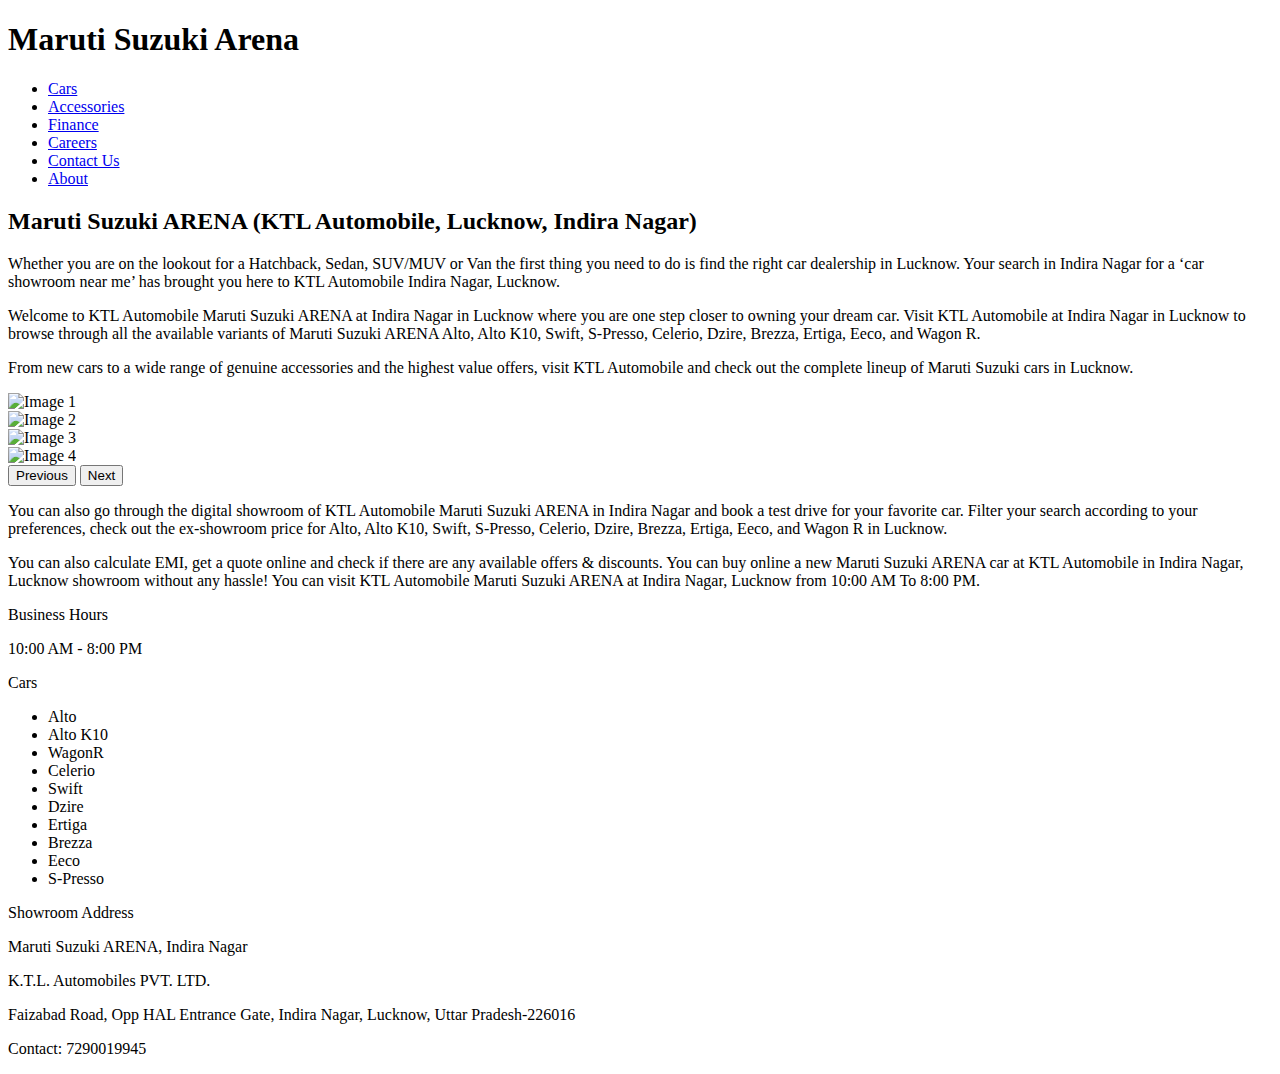
==== index.html @ c75dc64a "Update index.html" ====
<!DOCTYPE html>
<html lang="en">
  <head>
    <meta charset="UTF-8" />
    <meta name="viewport" content="width=device-width, initial-scale=1.0" />
    <meta
      name="facebook-domain-verification"
      content="sv7dszlcpm2rj1j5n6zl4gcn1u0eld"
    />
    <title>Maruti Suzuki Arena - KTL Automobile, Lucknow</title>
    <!-- Add your CSS styles or link to an external stylesheet here -->
    <link rel="stylesheet" href="index.css" />
  </head>

  <body>
    <!-- Header -->
    <header>
      <h1>Maruti Suzuki Arena</h1>
      <nav>
        <ul>
          <li><a href="#">Cars</a></li>
          <li><a href="#">Accessories</a></li>
          <li><a href="#">Finance</a></li>
          <li><a href="#">Careers</a></li>
          <li><a href="#">Contact Us</a></li>
          <li><a href="#">About</a></li>
        </ul>
      </nav>
    </header>

    <!-- Body -->
    <section>
      <h2>Maruti Suzuki ARENA (KTL Automobile, Lucknow, Indira Nagar)</h2>
      <p>
        Whether you are on the lookout for a Hatchback, Sedan, SUV/MUV or Van
        the first thing you need to do is find the right car dealership in
        Lucknow. Your search in Indira Nagar for a ‘car showroom near me’ has
        brought you here to KTL Automobile Indira Nagar, Lucknow.
      </p>
      <p>
        Welcome to KTL Automobile Maruti Suzuki ARENA at Indira Nagar in Lucknow
        where you are one step closer to owning your dream car. Visit KTL
        Automobile at Indira Nagar in Lucknow to browse through all the
        available variants of Maruti Suzuki ARENA Alto, Alto K10, Swift,
        S-Presso, Celerio, Dzire, Brezza, Ertiga, Eeco, and Wagon R.
      </p>
      <p>
        From new cars to a wide range of genuine accessories and the highest
        value offers, visit KTL Automobile and check out the complete lineup of
        Maruti Suzuki cars in Lucknow.
      </p>

      <!-- Image Carousel -->
      <div class="carousel-container">
        <div class="carousel-slide">
          <img
            src="https://ktlautomobile.files.wordpress.com/2023/10/brezza-page.png"
            alt="Image 1"
          />
        </div>
        <div class="carousel-slide">
          <img
            src="https://ktlautomobile.files.wordpress.com/2023/10/celerio-1.png"
            alt="Image 2"
          />
        </div>
        <div class="carousel-slide">
          <img
            src="https://ktlautomobile.files.wordpress.com/2023/10/strong-wagnor-black-and-red.png"
            alt="Image 3"
          />
        </div>
        <div class="carousel-slide">
          <img
            src="https://ktlautomobile.files.wordpress.com/2023/10/ertiga.webp"
            alt="Image 4"
          />
        </div>

        <!-- Add more slides as needed -->

        <button id="prevBtn" onclick="changeSlide(-1)">Previous</button>
        <button id="nextBtn" onclick="changeSlide(1)">Next</button>
      </div>
      <p>
        You can also go through the digital showroom of KTL Automobile Maruti
        Suzuki ARENA in Indira Nagar and book a test drive for your favorite
        car. Filter your search according to your preferences, check out the
        ex-showroom price for Alto, Alto K10, Swift, S-Presso, Celerio, Dzire,
        Brezza, Ertiga, Eeco, and Wagon R in Lucknow.
      </p>
      <p>
        You can also calculate EMI, get a quote online and check if there are
        any available offers & discounts. You can buy online a new Maruti Suzuki
        ARENA car at KTL Automobile in Indira Nagar, Lucknow showroom without
        any hassle! You can visit KTL Automobile Maruti Suzuki ARENA at Indira
        Nagar, Lucknow from 10:00 AM To 8:00 PM.
      </p>
    </section>

    <!-- Footer -->
    <footer>
      <p>Business Hours</p>
      <p>10:00 AM - 8:00 PM</p>

      <p>Cars</p>
      <ul>
        <li>Alto</li>
        <li>Alto K10</li>
        <li>WagonR</li>
        <li>Celerio</li>
        <li>Swift</li>
        <li>Dzire</li>
        <li>Ertiga</li>
        <li>Brezza</li>
        <li>Eeco</li>
        <li>S-Presso</li>
      </ul>

      <p>Showroom Address</p>
      <p>Maruti Suzuki ARENA, Indira Nagar</p>
      <p>K.T.L. Automobiles PVT. LTD.</p>
      <p>
        Faizabad Road, Opp HAL Entrance Gate, Indira Nagar, Lucknow, Uttar
        Pradesh-226016
      </p>

      <p>Contact: 7290019945</p>
    </footer>

    <script src="script.js"></script>
  </body>
</html>
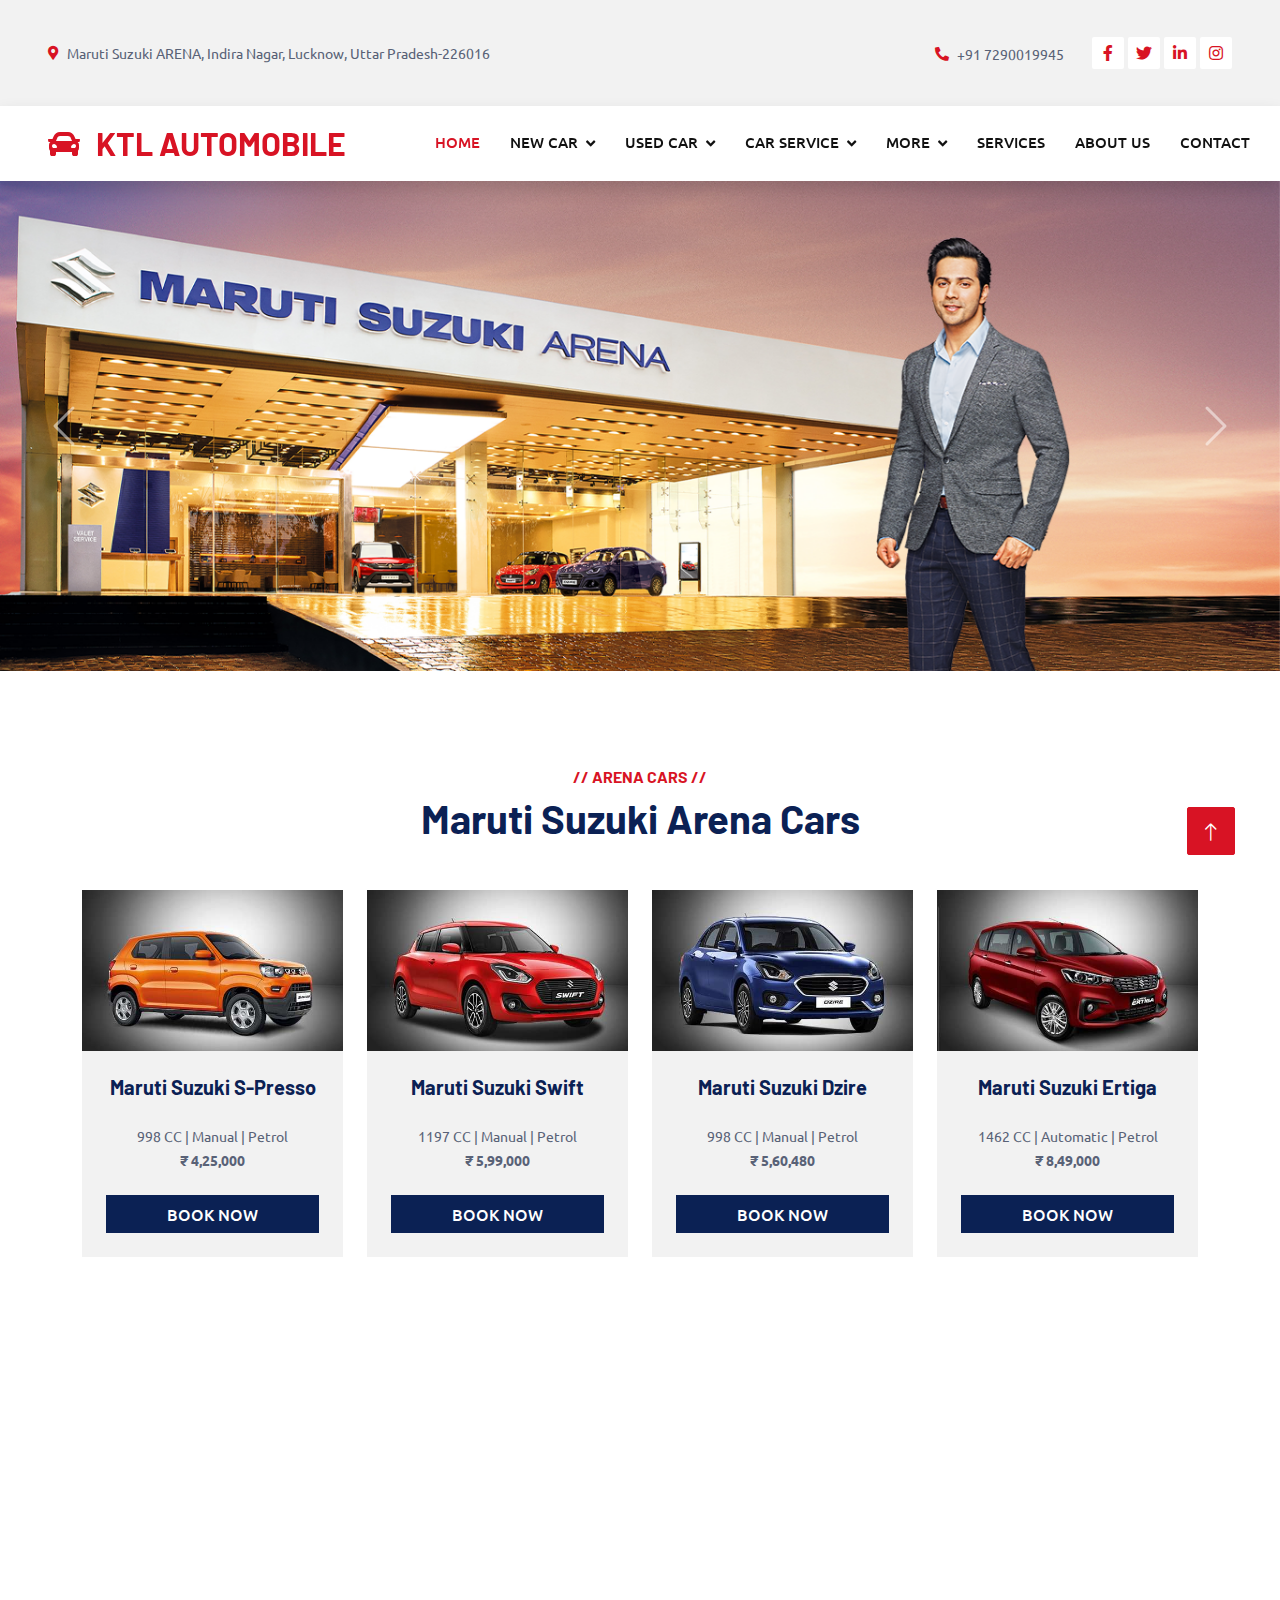
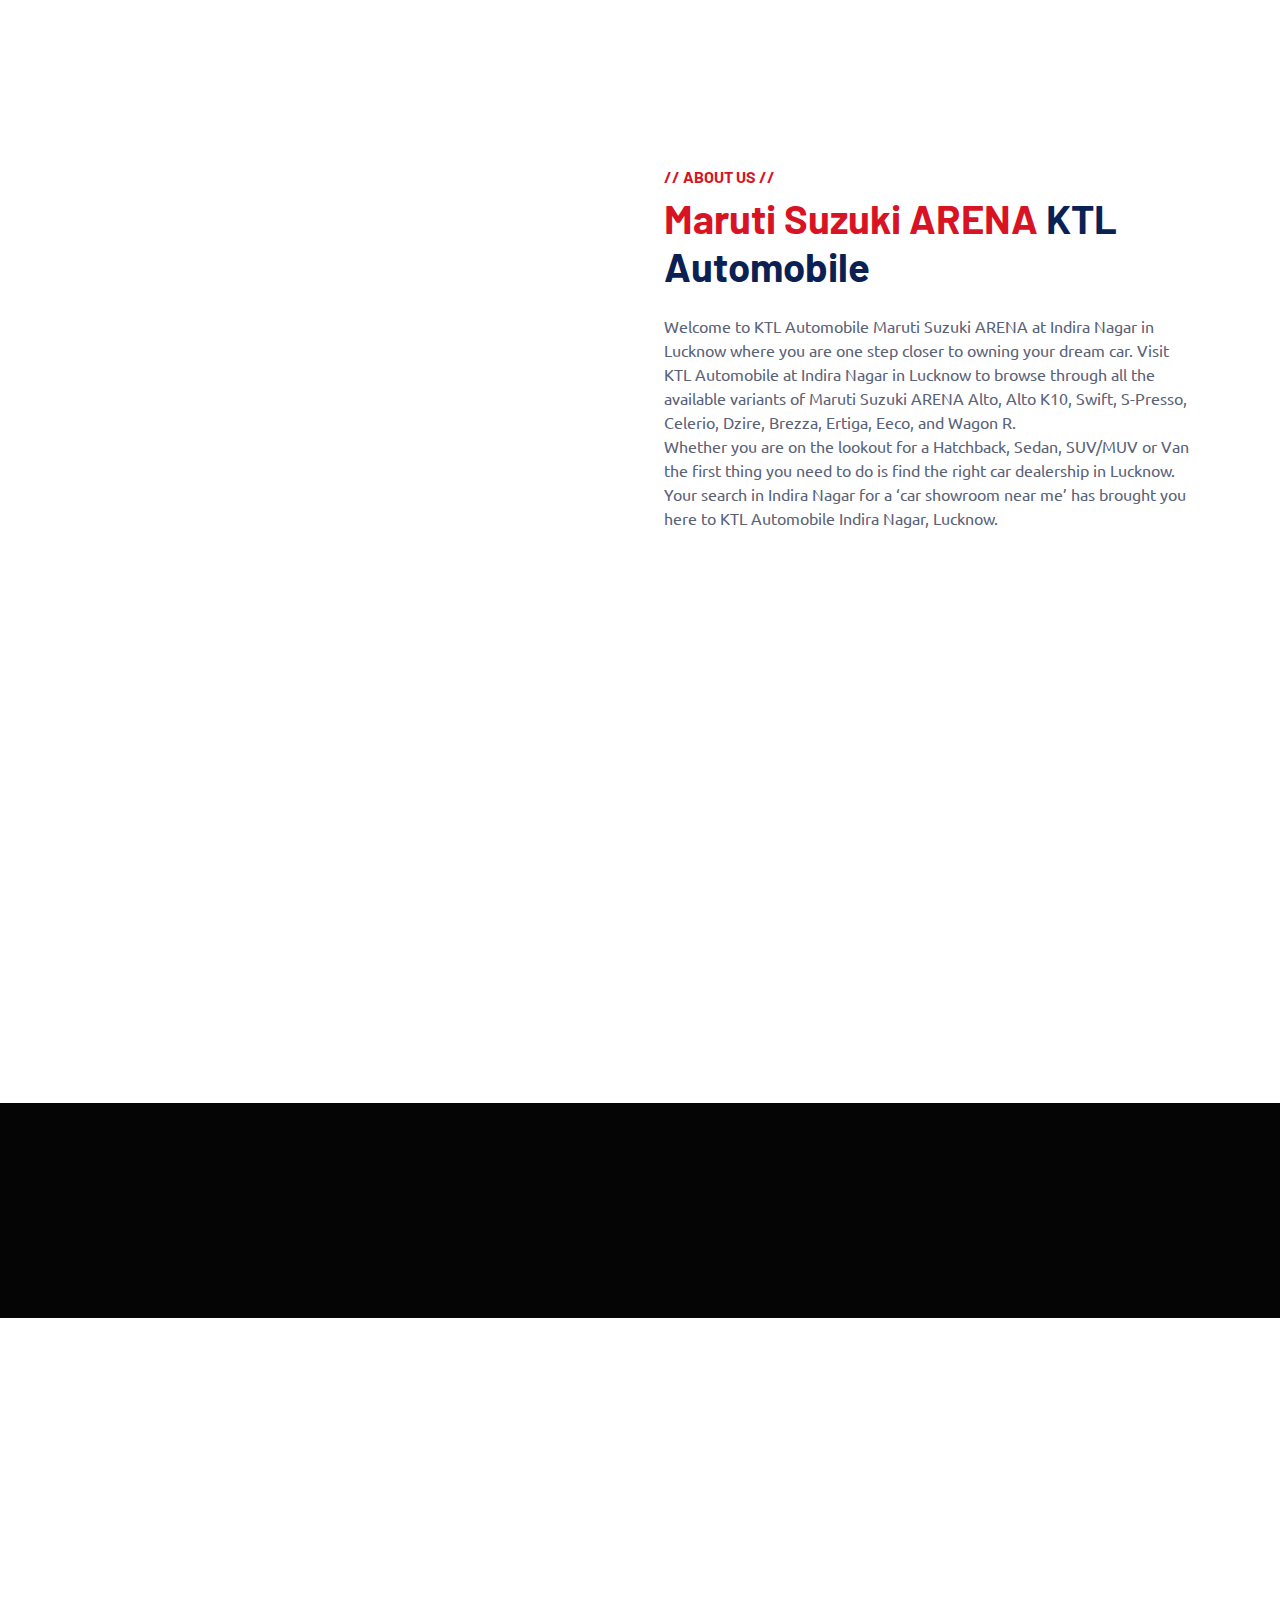
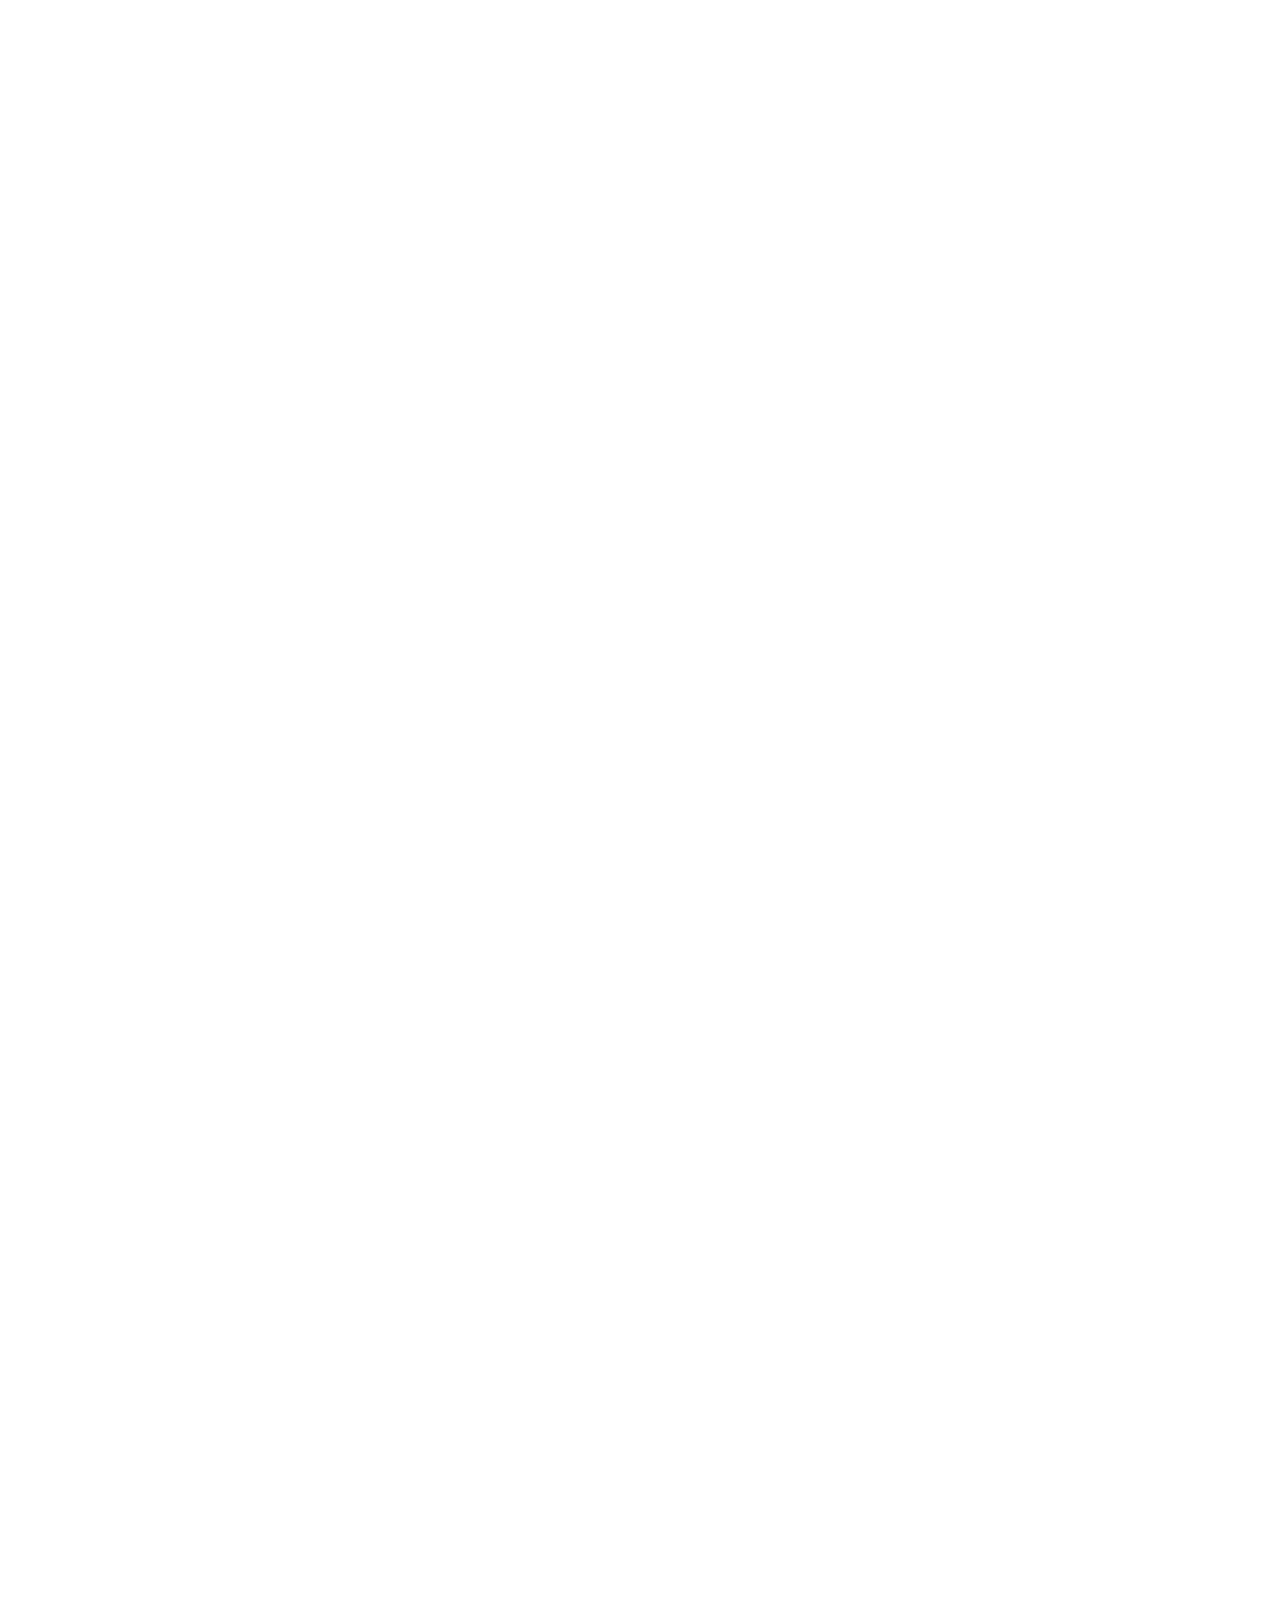
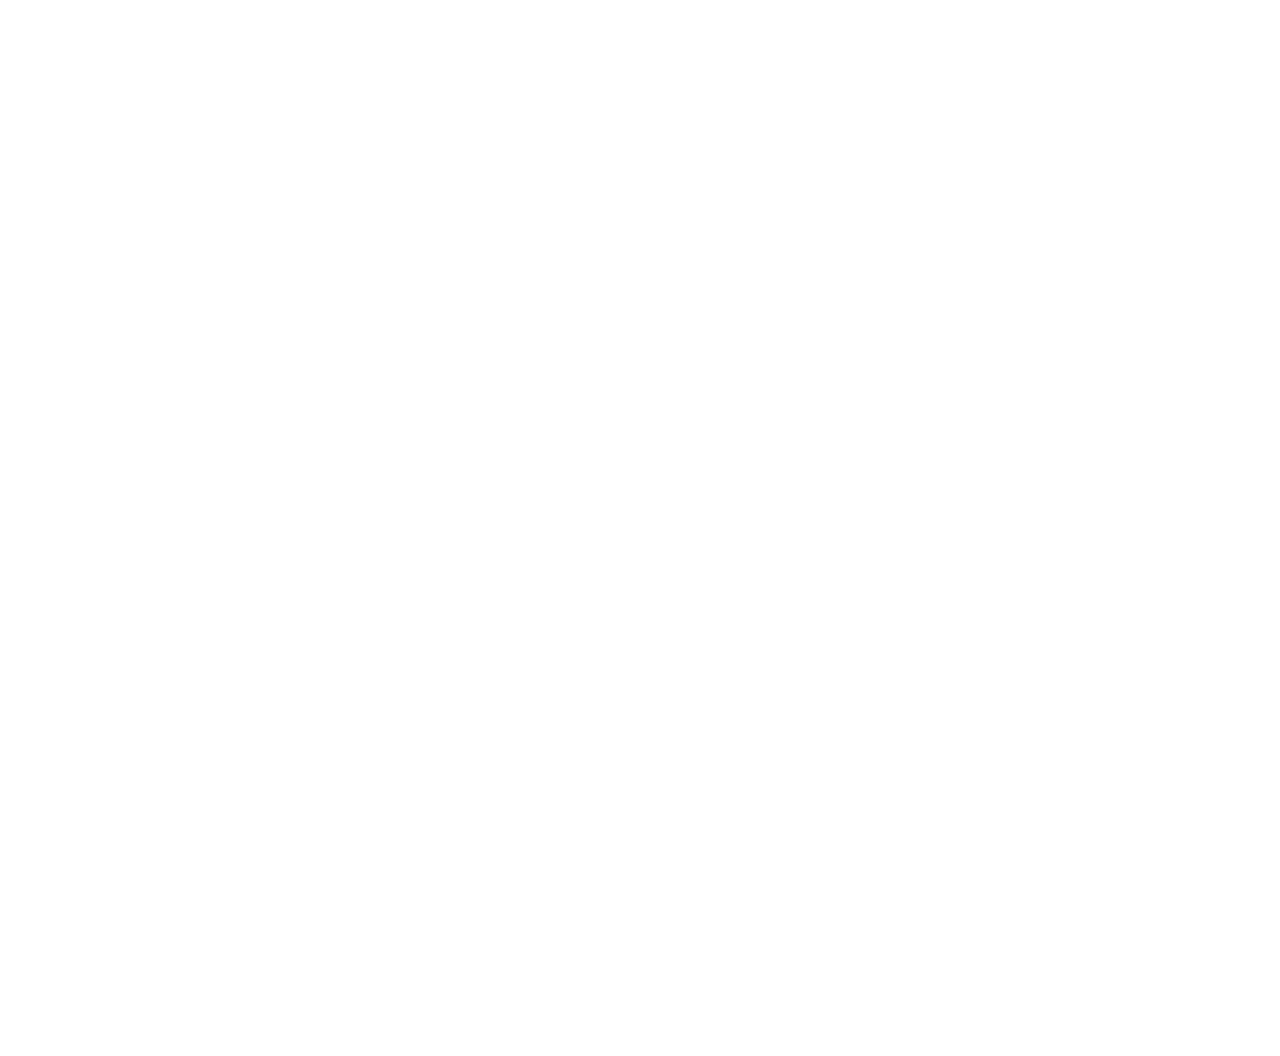
==== commit 0efe18cd: "Add files via upload" ====
--- a/index.html
+++ b/index.html
@@ -1,133 +1,894 @@
-<!DOCTYPE html>
-<html lang="en">
-  <head>
-    <meta charset="UTF-8" />
-    <meta name="viewport" content="width=device-width, initial-scale=1.0" />
-    <meta
-      name="facebook-domain-verification"
-      content="sv7dszlcpm2rj1j5n6zl4gcn1u0eld"
-    />
-    <title>Maruti Suzuki Arena - KTL Automobile, Lucknow</title>
-    <!-- Add your CSS styles or link to an external stylesheet here -->
-    <link rel="stylesheet" href="index.css" />
-  </head>
-
-  <body>
-    <!-- Header -->
-    <header>
-      <h1>Maruti Suzuki Arena</h1>
-      <nav>
-        <ul>
-          <li><a href="#">Cars</a></li>
-          <li><a href="#">Accessories</a></li>
-          <li><a href="#">Finance</a></li>
-          <li><a href="#">Careers</a></li>
-          <li><a href="#">Contact Us</a></li>
-          <li><a href="#">About</a></li>
-        </ul>
-      </nav>
-    </header>
-
-    <!-- Body -->
-    <section>
-      <h2>Maruti Suzuki ARENA (KTL Automobile, Lucknow, Indira Nagar)</h2>
-      <p>
-        Whether you are on the lookout for a Hatchback, Sedan, SUV/MUV or Van
-        the first thing you need to do is find the right car dealership in
-        Lucknow. Your search in Indira Nagar for a ‘car showroom near me’ has
-        brought you here to KTL Automobile Indira Nagar, Lucknow.
-      </p>
-      <p>
-        Welcome to KTL Automobile Maruti Suzuki ARENA at Indira Nagar in Lucknow
-        where you are one step closer to owning your dream car. Visit KTL
-        Automobile at Indira Nagar in Lucknow to browse through all the
-        available variants of Maruti Suzuki ARENA Alto, Alto K10, Swift,
-        S-Presso, Celerio, Dzire, Brezza, Ertiga, Eeco, and Wagon R.
-      </p>
-      <p>
-        From new cars to a wide range of genuine accessories and the highest
-        value offers, visit KTL Automobile and check out the complete lineup of
-        Maruti Suzuki cars in Lucknow.
-      </p>
-
-      <!-- Image Carousel -->
-      <div class="carousel-container">
-        <div class="carousel-slide">
-          <img
-            src="https://ktlautomobile.files.wordpress.com/2023/10/brezza-page.png"
-            alt="Image 1"
-          />
-        </div>
-        <div class="carousel-slide">
-          <img
-            src="https://ktlautomobile.files.wordpress.com/2023/10/celerio-1.png"
-            alt="Image 2"
-          />
-        </div>
-        <div class="carousel-slide">
-          <img
-            src="https://ktlautomobile.files.wordpress.com/2023/10/strong-wagnor-black-and-red.png"
-            alt="Image 3"
-          />
-        </div>
-        <div class="carousel-slide">
-          <img
-            src="https://ktlautomobile.files.wordpress.com/2023/10/ertiga.webp"
-            alt="Image 4"
-          />
-        </div>
-
-        <!-- Add more slides as needed -->
-
-        <button id="prevBtn" onclick="changeSlide(-1)">Previous</button>
-        <button id="nextBtn" onclick="changeSlide(1)">Next</button>
-      </div>
-      <p>
-        You can also go through the digital showroom of KTL Automobile Maruti
-        Suzuki ARENA in Indira Nagar and book a test drive for your favorite
-        car. Filter your search according to your preferences, check out the
-        ex-showroom price for Alto, Alto K10, Swift, S-Presso, Celerio, Dzire,
-        Brezza, Ertiga, Eeco, and Wagon R in Lucknow.
-      </p>
-      <p>
-        You can also calculate EMI, get a quote online and check if there are
-        any available offers & discounts. You can buy online a new Maruti Suzuki
-        ARENA car at KTL Automobile in Indira Nagar, Lucknow showroom without
-        any hassle! You can visit KTL Automobile Maruti Suzuki ARENA at Indira
-        Nagar, Lucknow from 10:00 AM To 8:00 PM.
-      </p>
-    </section>
-
-    <!-- Footer -->
-    <footer>
-      <p>Business Hours</p>
-      <p>10:00 AM - 8:00 PM</p>
-
-      <p>Cars</p>
-      <ul>
-        <li>Alto</li>
-        <li>Alto K10</li>
-        <li>WagonR</li>
-        <li>Celerio</li>
-        <li>Swift</li>
-        <li>Dzire</li>
-        <li>Ertiga</li>
-        <li>Brezza</li>
-        <li>Eeco</li>
-        <li>S-Presso</li>
-      </ul>
-
-      <p>Showroom Address</p>
-      <p>Maruti Suzuki ARENA, Indira Nagar</p>
-      <p>K.T.L. Automobiles PVT. LTD.</p>
-      <p>
-        Faizabad Road, Opp HAL Entrance Gate, Indira Nagar, Lucknow, Uttar
-        Pradesh-226016
-      </p>
-
-      <p>Contact: 7290019945</p>
-    </footer>
-
-    <script src="script.js"></script>
-  </body>
-</html>
+<!DOCTYPE html>
+<html lang="en">
+
+<head>
+    <meta charset="utf-8">
+    <title>KTL Automobile - Home</title>
+    <meta content="width=device-width, initial-scale=1.0" name="viewport">
+    <meta content="" name="keywords">
+    <meta content="" name="description">
+
+    <!-- Favicon -->
+    <link href="img/favicon.png" rel="icon">
+
+    <!-- Google Web Fonts -->
+    <link rel="preconnect" href="https://fonts.googleapis.com">
+    <link rel="preconnect" href="https://fonts.gstatic.com" crossorigin>
+    <link href="https://fonts.googleapis.com/css2?family=Barlow:wght@600;700&family=Ubuntu:wght@400;500&display=swap"
+        rel="stylesheet">
+
+    <!-- Icon Font Stylesheet -->
+    <link href="https://cdnjs.cloudflare.com/ajax/libs/font-awesome/5.10.0/css/all.min.css" rel="stylesheet">
+    <link href="https://cdn.jsdelivr.net/npm/bootstrap-icons@1.4.1/font/bootstrap-icons.css" rel="stylesheet">
+
+    <!-- Libraries Stylesheet -->
+    <link href="lib/animate/animate.min.css" rel="stylesheet">
+    <link href="lib/owlcarousel/assets/owl.carousel.min.css" rel="stylesheet">
+    <link href="lib/tempusdominus/css/tempusdominus-bootstrap-4.min.css" rel="stylesheet" />
+
+    <!-- Customized Bootstrap Stylesheet -->
+    <link href="css/bootstrap.min.css" rel="stylesheet">
+
+    <!-- Template Stylesheet -->
+    <link href="css/style.css" rel="stylesheet">
+</head>
+
+<body>
+    <!-- Spinner Start -->
+    <div id="spinner"
+        class="show bg-white position-fixed translate-middle w-100 vh-100 top-50 start-50 d-flex align-items-center justify-content-center">
+        <div class="spinner-border text-primary" style="width: 3rem; height: 3rem;" role="status">
+            <span class="sr-only">Loading...</span>
+        </div>
+    </div>
+    <!-- Spinner End -->
+
+
+    <!-- Topbar Start -->
+    <div class="container-fluid bg-light p-0">
+        <div class="row gx-0 d-none d-lg-flex">
+            <div class="col-lg-7 px-5 text-start">
+                <div class="h-100 d-inline-flex align-items-center py-3 me-4">
+                    <small class="fa fa-map-marker-alt text-primary me-2"></small>
+                    <small>Maruti Suzuki ARENA, Indira Nagar, Lucknow, Uttar Pradesh-226016</small>
+                </div>
+                <div class="h-100 d-inline-flex align-items-center py-3">
+                    <small class="far fa-clock text-primary me-2"></small>
+                    <small>Sun - Sat : 10.00 AM - 08.00 PM</small>
+                </div>
+            </div>
+            <div class="col-lg-5 px-5 text-end">
+                <div class="h-100 d-inline-flex align-items-center py-3 me-4">
+                    <small class="fa fa-phone-alt text-primary me-2"></small>
+                    <small>+91 7290019945</small>
+                </div>
+                <div class="h-100 d-inline-flex align-items-center">
+                    <a class="btn btn-sm-square bg-white text-primary me-1" target="_blank"
+                        href="https://www.facebook.com/"><i class="fab fa-facebook-f"></i></a>
+                    <a class="btn btn-sm-square bg-white text-primary me-1" target="_blank"
+                        href="https://twitter.com/"><i class="fab fa-twitter"></i></a>
+                    <a class="btn btn-sm-square bg-white text-primary me-1" target="_blank"
+                        href="https://in.linkedin.com/"><i class="fab fa-linkedin-in"></i></a>
+                    <a class="btn btn-sm-square bg-white text-primary me-0" target="_blank"
+                        href="https://www.instagram.com/"><i class="fab fa-instagram"></i></a>
+                </div>
+            </div>
+        </div>
+    </div>
+    <!-- Topbar End -->
+
+
+    <!-- Navbar Start -->
+    <nav class="navbar navbar-expand-lg bg-white navbar-light shadow sticky-top p-0">
+        <a href="index.html" class="navbar-brand d-flex align-items-center px-4 px-lg-5">
+            <h2 class="m-0 text-primary"><i class="fa fa-car me-3"></i>KTL AUTOMOBILE</h2>
+        </a>
+        <button type="button" class="navbar-toggler me-4" data-bs-toggle="collapse" data-bs-target="#navbarCollapse">
+            <span class="navbar-toggler-icon"></span>
+        </button>
+        <div class="collapse navbar-collapse" id="navbarCollapse">
+            <div class="navbar-nav ms-auto p-4 p-lg-0">
+                <a href="index.html" class="nav-item nav-link active">Home</a>
+                <div class="nav-item dropdown">
+                    <a href="#" class="nav-link dropdown-toggle" data-bs-toggle="dropdown">New Car</a>
+                    <div class="dropdown-menu fade-up m-0">
+                        <a href="arena.html" class="dropdown-item">Maruti Arena</a>
+                        <a href="nexa.html" class="dropdown-item">Maruti Nexa</a>
+                        <a href="commercial.html" class="dropdown-item">Maruti Commercial</a>
+                    </div>
+                </div>
+                <div class="nav-item dropdown">
+                    <a href="#" class="nav-link dropdown-toggle" data-bs-toggle="dropdown">Used Car</a>
+                    <div class="dropdown-menu fade-up m-0">
+                        <a href="truevalue.html" class="dropdown-item">Maruti True Value</a>
+                        <a href="sellyourcar.html" class="dropdown-item">Sell Your Car</a>
+                    </div>
+                </div>
+                <div class="nav-item dropdown">
+                    <a href="#" class="nav-link dropdown-toggle" data-bs-toggle="dropdown">Car Service</a>
+                    <div class="dropdown-menu fade-up m-0">
+                        <a href="carservice.html" class="dropdown-item">Book a Car Service</a>
+                    </div>
+                </div>
+                <div class="nav-item dropdown">
+                    <a href="#" class="nav-link dropdown-toggle" data-bs-toggle="dropdown">More</a>
+                    <div class="dropdown-menu fade-up m-0">
+                        <a href="testimonial.html" class="dropdown-item">Testimonial</a>
+                    </div>
+                </div>
+                
+                <a href="service.html" class="nav-item nav-link">Services</a>
+                <a href="about.html" class="nav-item nav-link">About Us</a>
+                <a href="contact.html" class="nav-item nav-link">Contact</a>
+
+            </div>
+
+        </div>
+    </nav>
+    <!-- Navbar End -->
+
+
+    <!-- Carousel Start -->
+    <div class="container-fluid p-0 mb-5">
+        <div id="header-carousel" class="carousel slide" data-bs-ride="carousel">
+            <div class="carousel-inner">
+                <div class="carousel-item active">
+                    <img class="w-100" src="img/arena showroom.webp" alt="Image">
+                </div>
+                <div class="carousel-item">
+                    <img class="w-100" src="img/arena black.webp" alt="Image">
+                </div>
+            </div>
+            <button class="carousel-control-prev" type="button" data-bs-target="#header-carousel" data-bs-slide="prev">
+                <span class="carousel-control-prev-icon" aria-hidden="true"></span>
+                <span class="visually-hidden">Previous</span>
+            </button>
+            <button class="carousel-control-next" type="button" data-bs-target="#header-carousel" data-bs-slide="next">
+                <span class="carousel-control-next-icon" aria-hidden="true"></span>
+                <span class="visually-hidden">Next</span>
+            </button>
+        </div>
+    </div>
+    <!-- Carousel End -->
+
+
+
+    <!-- Team Start -->
+
+    <style>
+        .center {
+            display: none;
+            position: fixed;
+            padding: 20px;
+            width: auto;
+            left: 45%;
+            margin-left: -150px;
+            height: auto;
+            top: 50%;
+            margin-top: -100px;
+            background: #FFF;
+            border: 1px solid #bbbbbb;
+            z-index: 20;
+            border-radius: 15px;
+        }
+
+        #center:after {
+            position: fixed;
+            content: "";
+            top: 0;
+            left: 0;
+            bottom: 0;
+            right: 0;
+            background: rgba(184, 87, 87, 0.5);
+            z-index: -2;
+        }
+
+        #center:before {
+            position: absolute;
+            content: "";
+            top: 0;
+            left: 0;
+            bottom: 0;
+            right: 0;
+            background: #FFF;
+            z-index: -1;
+        }
+
+        .hideform {
+            display: none;
+        }
+
+        .close-bt {
+            color:#ffffff;
+            background-color: rgb(238, 29, 29);
+            border-radius: 20px;
+            border: none;
+        }
+    </style>
+
+
+
+
+
+    <script src="https://ajax.googleapis.com/ajax/libs/jquery/2.1.1/jquery.min.js"></script>
+    <div class="center hideform">
+        <button id="close" class="close-bt" style="float: right; top:0; font-weight: 700;">X</button>
+        <h3 style="font-size: 20px; text-align: center; margin-top: 10px;">Thank you for visiting the KTL Automobile!!</h3><br>
+        <h3 style="font-size: 20px; text-align: center; margin-top: 10px;">To Book Your Car Call On</h3>
+        <h4 style="font-size: 20px; text-align: center; color: crimson;">7290019945</h4><br>
+
+        <h3 style="font-size: 20px; text-align: center;">Opening Hours</h3>
+        <h4 style="font-size: 20px; text-align: center; color: crimson;">Sun - Sat : 10.00 AM - 08.00 PM</h4> <br>
+
+    </div>
+
+    <!-- <button id="show">Show form</button> -->
+
+
+
+
+    <div class="container-xxl py-5">
+        <div class="container">
+            <div class="text-center wow fadeInUp" data-wow-delay="0.1s">
+                <h6 class="text-primary text-uppercase">// Arena Cars //</h6>
+                <h1 class="mb-5">Maruti Suzuki Arena Cars</h1>
+            </div>
+            <div class="row g-4">
+                <div class="col-lg-3 col-md-6 wow fadeInUp" data-wow-delay="0.1s">
+                    <div class="team-item">
+                        <div class="position-relative overflow-hidden">
+                            <img class="img-fluid" src="img/s-presso.jpg" alt="">
+                        </div>
+                        <div class="bg-light text-center p-4">
+                            <h5 class="fw-bold mb-0">Maruti Suzuki S-Presso</h5><br>
+                            <small>998 CC | Manual | Petrol</small><br>
+                            <small><b>₹ 4,25,000</b></small>
+                            <button class="btn btn-secondary w-100 mt-4 show_bt" id="show">Book
+                                Now</button>
+                        </div>
+                    </div>
+                </div>
+                <div class="col-lg-3 col-md-6 wow fadeInUp" data-wow-delay="0.3s">
+                    <div class="team-item">
+                        <div class="position-relative overflow-hidden">
+                            <img class="img-fluid" src="img/new-all-new-swift-front.jpg" alt="">
+                        </div>
+                        <div class="bg-light text-center p-4">
+                            <h5 class="fw-bold mb-0">Maruti Suzuki Swift</h5><br>
+                            <small>1197 CC | Manual | Petrol</small><br>
+                            <small><b>₹ 5,99,000</b></small>
+                            <button class="btn btn-secondary w-100 mt-4 show_bt" id="show1">Book
+                                Now</button>
+                        </div>
+                    </div>
+                </div>
+                <div class="col-lg-3 col-md-6 wow fadeInUp" data-wow-delay="0.5s">
+                    <div class="team-item">
+                        <div class="position-relative overflow-hidden">
+                            <img class="img-fluid" src="img/new-maruti-dzire-front.jpg" alt="">
+                        </div>
+                        <div class="bg-light text-center p-4">
+                            <h5 class="fw-bold mb-0">Maruti Suzuki Dzire</h5><br>
+                            <small>998 CC | Manual | Petrol</small><br>
+                            <small><b>₹ 5,60,480</b></small>
+                            <button class="btn btn-secondary w-100 mt-4 show_bt" id="show2">Book
+                                Now</button>
+                        </div>
+                    </div>
+                </div>
+                <div class="col-lg-3 col-md-6 wow fadeInUp" data-wow-delay="0.7s">
+                    <div class="team-item">
+                        <div class="position-relative overflow-hidden">
+                            <img class="img-fluid" src="img/new-next-gen-ertiga-front.jpg" alt="">
+                        </div>
+                        <div class="bg-light text-center p-4">
+                            <h5 class="fw-bold mb-0">Maruti Suzuki Ertiga</h5><br>
+                            <small>1462 CC | Automatic | Petrol</small><br>
+                            <small><b>₹ 8,49,000</b></small>
+                            <button class="btn btn-secondary w-100 mt-4 show_bt" id="show3">Book
+                                Now</button>
+                        </div>
+                    </div>
+                </div>
+                <div class="col-lg-3 col-md-6 wow fadeInUp" data-wow-delay="0.7s">
+                    <div class="team-item">
+                        <div class="position-relative overflow-hidden">
+                            <img class="img-fluid" src="img/new-vitara-breeza-front.jpg" alt="">
+                        </div>
+                        <div class="bg-light text-center p-4">
+                            <h5 class="fw-bold mb-0">Maruti Suzuki Vitara Brezza</h5><br>
+                            <small>1462 CC | Manual | Petrol</small><br>
+                            <small><b>₹ 8,19,000</b></small>
+                            <button class="btn btn-secondary w-100 mt-4 show_bt" id="show4">Book
+                                Now</button>
+                        </div>
+                    </div>
+                </div>
+                <div class="col-lg-3 col-md-6 wow fadeInUp" data-wow-delay="0.7s">
+                    <div class="team-item">
+                        <div class="position-relative overflow-hidden">
+                            <img class="img-fluid" src="img/new-wagonR-front.jpg" alt="">
+                        </div>
+                        <div class="bg-light text-center p-4">
+                            <h5 class="fw-bold mb-0">Maruti Suzuki New WagonR</h5><br>
+                            <small>998 CC | Manual | Petrol</small><br>
+                            <small><b>₹ 4,46,000</b></small>
+                            <button class="btn btn-secondary w-100 mt-4 show_bt" id="show5">Book
+                                Now</button>
+                        </div>
+                    </div>
+                </div>
+                <div class="col-lg-3 col-md-6 wow fadeInUp" data-wow-delay="0.7s">
+                    <div class="team-item">
+                        <div class="position-relative overflow-hidden">
+                            <img class="img-fluid" src="img/new-eeco-front.webp" alt="">
+                        </div>
+                        <div class="bg-light text-center p-4">
+                            <h5 class="fw-bold mb-0">Maruti Suzuki Eeco</h5><br>
+                            <small>1196 CC | Manual | Petrol</small><br>
+                            <small><b>₹ 3,71,662</b></small>
+                            <button class="btn btn-secondary w-100 mt-4 show_bt" id="show6">Book
+                                Now</button>
+                        </div>
+                    </div>
+                </div>
+                <div class="col-lg-3 col-md-6 wow fadeInUp" data-wow-delay="0.7s">
+                    <div class="team-item">
+                        <div class="position-relative overflow-hidden">
+                            <img class="img-fluid" src="img/altok10_web.webp" alt="">
+                        </div>
+                        <div class="bg-light text-center p-4">
+                            <h5 class="fw-bold mb-0">Maruti Suzuki Alto K10</h5><br>
+                            <small>998 CC | Manual | Petrol</small><br>
+                            <small><b>₹ 3,99,000</b></small>
+                            <button class="btn btn-secondary w-100 mt-4 show_bt" id="show7">Book
+                                Now</button>
+                        </div>
+                    </div>
+                </div>
+            </div>
+        </div>
+    </div>
+
+    <script>
+        $('#show').on('click', function () {
+            $('.center').show();
+        })
+        $('#show1').on('click', function () {
+            $('.center').show();
+        })
+        $('#show2').on('click', function () {
+            $('.center').show();
+        })
+        $('#show3').on('click', function () {
+            $('.center').show();
+        })
+        $('#show4').on('click', function () {
+            $('.center').show();
+        })
+        $('#show5').on('click', function () {
+            $('.center').show();
+        })
+        $('#show6').on('click', function () {
+            $('.center').show();
+        })
+        $('#show7').on('click', function () {
+            $('.center').show();
+        })
+        $('#show8').on('click', function () {
+            $('.center').show();
+        })
+        $('#show9').on('click', function () {
+            $('.center').show();
+        })
+
+
+        $('#close').on('click', function () {
+            $('.center').hide();
+            $('#show').show();
+        })
+    </script>
+
+    <!-- Team End -->
+
+
+
+
+    <!-- About Start -->
+    <div class="container-xxl py-5">
+        <div class="container">
+            <div class="row g-5">
+                <div class="col-lg-6 pt-4" style="min-height: 400px;">
+                    <div class="position-relative h-100 wow fadeIn" data-wow-delay="0.1s">
+                        <img class="position-absolute img-fluid w-100 h-100" src="img/about.webp"
+                            style="object-fit: cover;" alt="">
+                    </div>
+                </div>
+                <div class="col-lg-6">
+                    <h6 class="text-primary text-uppercase">// About Us //</h6>
+                    <h1 class="mb-4"><span class="text-primary">Maruti Suzuki ARENA</span> KTL Automobile</h1>
+                    <p class="mb-4">Welcome to KTL Automobile Maruti Suzuki ARENA at Indira Nagar in Lucknow where you
+                        are one step closer to owning your dream car. Visit KTL Automobile at Indira Nagar in Lucknow to
+                        browse through all the available variants of Maruti Suzuki ARENA Alto, Alto K10, Swift,
+                        S-Presso, Celerio, Dzire, Brezza, Ertiga, Eeco, and Wagon R. <br> Whether you are on the lookout
+                        for a Hatchback, Sedan, SUV/MUV or Van the first thing you need to do is find the right car
+                        dealership in Lucknow. Your search in Indira Nagar for a ‘car showroom near me’ has brought you
+                        here to KTL Automobile Indira Nagar, Lucknow.</p>
+                    <div class="row g-4 mb-3 pb-3">
+                        <div class="col-12 wow fadeIn" data-wow-delay="0.1s">
+                            <div class="d-flex">
+                                <div class="bg-light d-flex flex-shrink-0 align-items-center justify-content-center mt-1"
+                                    style="width: 45px; height: 45px;">
+                                    <span class="fw-bold text-secondary">01</span>
+                                </div>
+                                <div class="ps-3">
+                                    <h6>Quality Assurance:</h6>
+                                    <span>Every vehicle in our inventory undergoes a thorough inspection to ensure it
+                                        meets our high standards for quality and safety.</span>
+                                </div>
+                            </div>
+                        </div>
+                        <div class="col-12 wow fadeIn" data-wow-delay="0.3s">
+                            <div class="d-flex">
+                                <div class="bg-light d-flex flex-shrink-0 align-items-center justify-content-center mt-1"
+                                    style="width: 45px; height: 45px;">
+                                    <span class="fw-bold text-secondary">02</span>
+                                </div>
+                                <div class="ps-3">
+                                    <h6>Transparent Pricing: </h6>
+                                    <span>At KTL Automobile, we believe in transparent pricing. Our listed prices are
+                                        fair and competitive, with no hidden fees.</span>
+                                </div>
+                            </div>
+                        </div>
+                        <div class="col-12 wow fadeIn" data-wow-delay="0.5s">
+                            <div class="d-flex">
+                                <div class="bg-light d-flex flex-shrink-0 align-items-center justify-content-center mt-1"
+                                    style="width: 45px; height: 45px;">
+                                    <span class="fw-bold text-secondary">03</span>
+                                </div>
+                                <div class="ps-3">
+                                    <h6>Exceptional Customer Service:</h6>
+                                    <span>Our team is committed to providing excellent customer service. From your first
+                                        inquiry to the moment you drive off the lot, we're here to assist you.</span>
+                                </div>
+                            </div>
+                        </div>
+                        <div class="col-12 wow fadeIn" data-wow-delay="0.5s">
+                            <div class="d-flex">
+                                <div class="bg-light d-flex flex-shrink-0 align-items-center justify-content-center mt-1"
+                                    style="width: 45px; height: 45px;">
+                                    <span class="fw-bold text-secondary">04</span>
+                                </div>
+                                <div class="ps-3">
+                                    <h6>Community Engagement: </h6>
+                                    <span>We value our community and actively participate in local events and
+                                        initiatives. At KTL Automobile, you're not just a customer; you're a part of our
+                                        automobile family.</span>
+                                </div>
+                            </div>
+                        </div>
+                    </div>
+
+                </div>
+            </div>
+        </div>
+    </div>
+    <!-- About End -->
+
+
+    <!-- Fact Start -->
+    <div class="container-fluid fact bg-dark my-5 py-5">
+        <div class="container">
+            <div class="row g-4">
+                <div class="col-md-6 col-lg-3 text-center wow fadeIn" data-wow-delay="0.1s">
+                    <i class="fa fa-check fa-2x text-white mb-3"></i>
+                    <h2 class="text-white mb-2" data-toggle="counter-up">4500</h2>
+                    <p class="text-white mb-0">Car Sold Last Year</p>
+                </div>
+                <div class="col-md-6 col-lg-3 text-center wow fadeIn" data-wow-delay="0.3s">
+                    <i class="fa fa-users-cog fa-2x text-white mb-3"></i>
+                    <h2 class="text-white mb-2" data-toggle="counter-up">50</h2>
+                    <p class="text-white mb-0">Experts</p>
+                </div>
+                <div class="col-md-6 col-lg-3 text-center wow fadeIn" data-wow-delay="0.5s">
+                    <i class="fa fa-users fa-2x text-white mb-3"></i>
+                    <h2 class="text-white mb-2" data-toggle="counter-up">9000</h2>
+                    <p class="text-white mb-0">Satisfied Clients</p>
+                </div>
+                <div class="col-md-6 col-lg-3 text-center wow fadeIn" data-wow-delay="0.7s">
+                    <i class="fa fa-checkfa fa-car fa-2x text-white mb-3"></i>
+                    <h2 class="text-white mb-2" data-toggle="counter-up">4000</h2>
+                    <p class="text-white mb-0">Google Review</p>
+                </div>
+            </div>
+        </div>
+    </div>
+    <!-- Fact End -->
+
+
+    <!-- Service Start -->
+    <div class="container-xxl py-5">
+        <div class="container">
+            <div class="row g-4">
+                <div class="col-lg-4 col-md-6 wow fadeInUp" data-wow-delay="0.1s">
+                    <div class="d-flex py-5 px-4">
+                        <i class="fa fa-certificate fa-3x text-primary flex-shrink-0"></i>
+                        <div class="ps-4">
+                            <h5 class="mb-3">Knowledge and Expertise</h5>
+                            <p>Our sales professionals are not just here to sell you a car; they are enthusiasts with
+                                in-depth knowledge about the automobile industry. Whether you're a seasoned car buyer or
+                                a first-time shopper, our team is dedicated to sharing their expertise to help you make
+                                an informed decision.</p>
+
+                        </div>
+                    </div>
+                </div>
+                <div class="col-lg-4 col-md-6 wow fadeInUp" data-wow-delay="0.3s">
+                    <div class="d-flex bg-light py-5 px-4">
+                        <i class="fa fa-users-cog fa-3x text-primary flex-shrink-0"></i>
+                        <div class="ps-4">
+                            <h5 class="mb-3">Commitment to Customer Satisfaction</h5>
+                            <p>At KTL Automobile, customer satisfaction is our top priority. Our sales team is committed
+                                to providing a personalized experience tailored to your unique requirements. From
+                                understanding your preferences to addressing your concerns, we go the extra mile to
+                                ensure you feel confident and satisfied with your purchase.</p>
+                        </div>
+                    </div>
+                </div>
+                <div class="col-lg-4 col-md-6 wow fadeInUp" data-wow-delay="0.5s">
+                    <div class="d-flex py-5 px-4">
+                        <i class="fa fa-tools fa-3x text-primary flex-shrink-0"></i>
+                        <div class="ps-4">
+                            <h5 class="mb-3">Extensive Product Knowledge</h5>
+                            <p>Our sales team is continuously trained on the latest models, features, and industry
+                                trends. When you visit our showroom, you can expect to receive detailed information
+                                about each vehicle, allowing you to make an educated choice.
+                            </p>
+                        </div>
+                    </div>
+                </div>
+            </div>
+        </div>
+    </div>
+    <!-- Service End -->
+
+
+
+
+
+    <!-- Service Start -->
+    <div class="container-xxl service py-5">
+        <div class="container">
+            <div class="text-center wow fadeInUp" data-wow-delay="0.1s">
+                <h6 class="text-primary text-uppercase">// Our Services //</h6>
+                <h1 class="mb-5">Explore Our Services</h1>
+            </div>
+            <div class="row g-4 wow fadeInUp" data-wow-delay="0.3s">
+                <div class="col-lg-4">
+                    <div class="nav w-100 nav-pills me-4">
+                        <button class="nav-link w-100 d-flex align-items-center text-start p-4 mb-4 active"
+                            data-bs-toggle="pill" data-bs-target="#tab-pane-1" type="button">
+                            <i class="fa fa-car-side fa-2x me-3"></i>
+                            <h4 class="m-0">New Car Sales</h4>
+                        </button>
+                        <button class="nav-link w-100 d-flex align-items-center text-start p-4 mb-4"
+                            data-bs-toggle="pill" data-bs-target="#tab-pane-2" type="button">
+                            <i class="fa fa-car fa-2x me-3"></i>
+                            <h4 class="m-0">Pre-Owned Vehicles</h4>
+                        </button>
+                        <button class="nav-link w-100 d-flex align-items-center text-start p-4 mb-4"
+                            data-bs-toggle="pill" data-bs-target="#tab-pane-3" type="button">
+                            <i class="fa fa-cog fa-2x me-3"></i>
+                            <h4 class="m-0">Extensive Inventory</h4>
+                        </button>
+                        <button class="nav-link w-100 d-flex align-items-center text-start p-4 mb-0"
+                            data-bs-toggle="pill" data-bs-target="#tab-pane-4" type="button">
+                            <i class="fa fa-oil-can fa-2x me-3"></i>
+                            <h4 class="m-0">Financing Solutions</h4>
+                        </button>
+                    </div>
+                </div>
+                <div class="col-lg-8">
+                    <div class="tab-content w-100">
+                        <div class="tab-pane fade show active" id="tab-pane-1">
+                            <div class="row g-4">
+                                <div class="col-md-6" style="min-height: 350px;">
+                                    <div class="position-relative h-100">
+                                        <img class="position-absolute img-fluid w-100 h-100" src="img/service-1.jpeg"
+                                            style="object-fit: cover;" alt="">
+                                    </div>
+                                </div>
+                                <div class="col-md-6">
+                                    <h3 class="mb-3">Years Of Experience In New Car Sales</h3>
+                                    <p class="mb-4">Discover the latest models from top automobile brands. Our
+                                        knowledgeable sales team is dedicated to guiding you through the features and
+                                        benefits of each vehicle, ensuring you find the perfect match for your needs.
+                                    </p>
+                                    <p><i class="fa fa-check text-success me-3"></i>Access to the latest technology</p>
+                                    <p><i class="fa fa-check text-success me-3"></i>Safety Features</p>
+                                    <p><i class="fa fa-check text-success me-3"></i>Latest Technology</p>
+                                </div>
+                            </div>
+                        </div>
+                        <div class="tab-pane fade" id="tab-pane-2">
+                            <div class="row g-4">
+                                <div class="col-md-6" style="min-height: 350px;">
+                                    <div class="position-relative h-100">
+                                        <img class="position-absolute img-fluid w-100 h-100" src="img/service-2.jpeg"
+                                            style="object-fit: cover;" alt="">
+                                    </div>
+                                </div>
+                                <div class="col-md-6">
+                                    <h3 class="mb-3">Years Of Experience In Pre-Owned Vehicles</h3>
+                                    <p class="mb-4">Choose from a selection of high-quality pre-owned vehicles. Our
+                                        pre-owned inventory undergoes rigorous inspections, and each vehicle comes with
+                                        a detailed history report, providing transparency and peace of mind.</p>
+                                    <p><i class="fa fa-check text-success me-3"></i>Affordable</p>
+                                    <p><i class="fa fa-check text-success me-3"></i>High Quality</p>
+                                    <p><i class="fa fa-check text-success me-3"></i>Transparency</p>
+                                </div>
+                            </div>
+                        </div>
+                        <div class="tab-pane fade" id="tab-pane-3">
+                            <div class="row g-4">
+                                <div class="col-md-6" style="min-height: 350px;">
+                                    <div class="position-relative h-100">
+                                        <img class="position-absolute img-fluid w-100 h-100" src="img/service-3.jpeg"
+                                            style="object-fit: cover;" alt="">
+                                    </div>
+                                </div>
+                                <div class="col-md-6">
+                                    <h3 class="mb-3">Years Of Experience In Extensive Inventory</h3>
+                                    <p class="mb-4">Explore a diverse and meticulously curated inventory of both new and
+                                        pre-owned vehicles. From sleek sedans to powerful SUVs, our showroom boasts a
+                                        wide selection to cater to various preferences and lifestyles. Each vehicle is
+                                        carefully inspected to meet our high standards of quality and performance.</p>
+                                    <p><i class="fa fa-check text-success me-3"></i>Diverse options for every preference
+                                    </p>
+                                    <p><i class="fa fa-check text-success me-3"></i>Diverse options for every budget</p>
+                                    <p><i class="fa fa-check text-success me-3"></i>Diverse options for every car type
+                                    </p>
+                                </div>
+                            </div>
+                        </div>
+                        <div class="tab-pane fade" id="tab-pane-4">
+                            <div class="row g-4">
+                                <div class="col-md-6" style="min-height: 350px;">
+                                    <div class="position-relative h-100">
+                                        <img class="position-absolute img-fluid w-100 h-100" src="img/service-4.jpeg"
+                                            style="object-fit: cover;" alt="">
+                                    </div>
+                                </div>
+                                <div class="col-md-6">
+                                    <h3 class="mb-3">Years Of Experience In Financing Solutions</h3>
+                                    <p class="mb-4">Our finance department works with a network of lenders to provide
+                                        flexible and tailored financing options. Whether you have excellent credit or
+                                        are working to rebuild it, our team is here to assist you in securing the best
+                                        financing solution for your new purchase.</p>
+                                    <p><i class="fa fa-check text-success me-3"></i>Flexible Financing</p>
+                                    <p><i class="fa fa-check text-success me-3"></i>Various Credit Options</p>
+                                    <p><i class="fa fa-check text-success me-3"></i>Multiple Bank Support</p>
+                                </div>
+                            </div>
+                        </div>
+                    </div>
+                </div>
+            </div>
+        </div>
+    </div>
+    <!-- Service End -->
+
+
+    <!-- Booking Start -->
+    <div class="container-fluid bg-secondary booking my-5 wow fadeInUp" data-wow-delay="0.1s">
+        <div class="container">
+            <div class="row gx-5">
+                <div class="col-lg-6 py-5">
+                    <div class="py-5">
+                        <h1 class="text-white mb-4">Certified and Award Winning Car Service Provider</h1>
+                        <p class="text-white mb-0">You can also go through the digital showroom of KTL Automobile Maruti
+                            Suzuki ARENA in Indira Nagar and book a test drive for your favorite car. Filter your search
+                            according to your preferences, check out the ex-showroom price for Alto, Alto K10, Swift,
+                            S-Presso, Celerio, Dzire, Brezza, Ertiga, Eeco, and Wagon R in Lucknow.</p>
+                    </div>
+                </div>
+                <div class="col-lg-6">
+                    <div class="bg-primary h-100 d-flex flex-column justify-content-center text-center p-5 wow zoomIn"
+                        data-wow-delay="0.6s">
+                        <h1 class="text-white mb-4">Book Your Car</h1>
+                        <form>
+                            <div class="row g-3">
+                                <div class="col-12 col-sm-6">
+                                    <input type="text" class="form-control border-0" placeholder="Your Name"
+                                        style="height: 55px;">
+                                </div>
+                                <div class="col-12 col-sm-6">
+                                    <input type="email" class="form-control border-0" placeholder="Your Email"
+                                        style="height: 55px;">
+                                </div>
+                                <div class="col-12 col-sm-6">
+                                    <select class="form-select border-0" style="height: 55px;">
+                                        <option selected>Select A Car</option>
+                                        <option value="1">Alto</option>
+                                        <option value="2">Alto K10</option>
+                                        <option value="3">Swift</option>
+                                        <option value="4">S-Presso</option>
+                                        <option value="5">Celerio</option>
+                                        <option value="6">Dzire</option>
+                                        <option value="7">Brezza</option>
+                                        <option value="8">Ertiga</option>
+                                        <option value="9">Eeco</option>
+                                        <option value="10">Wagon R</option>
+                                        <option value="11">Invicto</option>
+                                        <option value="12">Jimny</option>
+                                        <option value="13">Baleno</option>
+                                        <option value="14">Ciaz</option>
+                                        <option value="15">Ignis</option>
+                                        <option value="16">Grand Vitara</option>
+                                        <option value="17">XL6</option>
+                                        <option value="18">Fronx</option>
+                                        <option value="19">Eeco Cargo</option>
+                                        <option value="20">Super Carry</option>
+                                    </select>
+                                </div>
+                                <div class="col-12 col-sm-6">
+                                    <div class="date" id="date1" data-target-input="nearest">
+                                        <input type="text" class="form-control border-0 datetimepicker-input"
+                                            placeholder="Date" data-target="#date1" data-toggle="datetimepicker"
+                                            style="height: 55px;">
+                                    </div>
+                                </div>
+                                <div class="col-12">
+                                    <textarea class="form-control border-0" placeholder="Special Request"></textarea>
+                                </div>
+                                <div class="col-12">
+                                    <button class="btn btn-secondary w-100 py-3" type="submit">Book Now</button>
+                                </div>
+                            </div>
+                        </form>
+                    </div>
+                </div>
+            </div>
+        </div>
+    </div>
+    <!-- Booking End -->
+
+
+     <!-- Testimonial Start -->
+     <div class="container-xxl py-5 wow fadeInUp" data-wow-delay="0.1s">
+        <div class="container">
+            <div class="text-center">
+                <h6 class="text-primary text-uppercase">// Testimonial //</h6>
+                <h1 class="mb-5">Our Clients Say!</h1>
+            </div>
+            <div class="owl-carousel testimonial-carousel position-relative">
+                <div class="testimonial-item text-center">
+                    <img class="bg-light rounded-circle p-2 mx-auto mb-3" src="img/testimonial-3.jpg"
+                        style="width: 80px; height: 80px;">
+                    <h5 class="mb-0">Prakash Pandey</h5>
+                    <p>Working</p>
+                    <div class="testimonial-text bg-light text-center p-4">
+                        <p class="mb-0">The entire process, from choosing the car to finalizing the paperwork, was
+                            seamless. The car is in excellent condition, and the team at KTL Automobile made sure it met
+                            all my expectations. Highly recommend!</p>
+                    </div>
+                </div>
+                <div class="testimonial-item text-center">
+                    <img class="bg-light rounded-circle p-2 mx-auto mb-3" src="img/testimonial-3.jpg"
+                        style="width: 80px; height: 80px;">
+                    <h5 class="mb-0">Satya Mandar</h5>
+                    <p>Software Dev</p>
+                    <div class="testimonial-text bg-light text-center p-4">
+                        <p class="mb-0">The staff was knowledgeable and friendly, helping me find the perfect vehicle
+                            for my needs. Months later, I am still in love with my car. It runs like a dream, and I
+                            appreciate the quality and attention to detail.</p>
+                    </div>
+                </div>
+                <div class="testimonial-item text-center">
+                    <img class="bg-light rounded-circle p-2 mx-auto mb-3" src="img/testimonial-1.jpg"
+                        style="width: 80px; height: 80px;">
+                    <h5 class="mb-0">Sanika Bhakti</h5>
+                    <p>Teacher</p>
+                    <div class="testimonial-text bg-light text-center p-4">
+                        <p class="mb-0">The car has been fantastic, and the follow-up from the dealership post-sale has
+                            been impressive. I highly recommend KTL for a positive car-buying experience.</p>
+                    </div>
+                </div>
+                <div class="testimonial-item text-center">
+                    <img class="bg-light rounded-circle p-2 mx-auto mb-3" src="img/testimonial-3.jpg"
+                        style="width: 80px; height: 80px;">
+                    <h5 class="mb-0">Soham Rathi</h5>
+                    <p>Business</p>
+                    <div class="testimonial-text bg-light text-center p-4">
+                        <p class="mb-0">The car is in excellent condition, and the team's attention to detail is
+                            commendable. I appreciate the excellent customer service and would happily return for future
+                            purchases.</p>
+                    </div>
+                </div>
+            </div>
+        </div>
+    </div>
+    <!-- Testimonial End -->
+
+
+    <!-- Footer Start -->
+    <div class="container-fluid bg-dark text-light footer pt-5 mt-5 wow fadeIn" data-wow-delay="0.1s">
+        <div class="container py-5">
+            <div class="row g-5">
+                <div class="col-lg-3 col-md-6">
+                    <h4 class="text-light mb-4">Address</h4>
+                    <p class="mb-2"><i class="fa fa-map-marker-alt me-3"></i>Maruti Suzuki ARENA, Indira Nagar, K.T.L.
+                        AUTOMOBILE PVT. LTD., Faizabad Road, Opp HAL Entrance Gate, Indira Nagar, Lucknow, Uttar
+                        Pradesh-226016</p>
+                    <p class="mb-2"><i class="fa fa-phone-alt me-3"></i>+91 7290019945</p>
+                    <p class="mb-2"><i class="fa fa-envelope me-3"></i>info@ktl.com</p>
+                    <div class="d-flex pt-2">
+                        <a class="btn btn-outline-light btn-social" href="https://twitter.com/"><i
+                                class="fab fa-twitter"></i></a>
+                        <a class="btn btn-outline-light btn-social" href="https://www.facebook.com/"><i
+                                class="fab fa-facebook-f"></i></a>
+                        <a class="btn btn-outline-light btn-social" href="https://www.instagram.com/"><i
+                                class="fab fa-youtube"></i></a>
+                        <a class="btn btn-outline-light btn-social" href="https://in.linkedin.com/"><i
+                                class="fab fa-linkedin-in"></i></a>
+                    </div>
+                </div>
+                <div class="col-lg-3 col-md-6">
+                    <h4 class="text-light mb-4">Opening Hours</h4>
+                    <h6 class="text-light">Sunday - Saturday:</h6>
+                    <p class="mb-4">10.00 AM - 08.00 PM</p>
+                </div>
+                <div class="col-lg-3 col-md-6">
+                    <h4 class="text-light mb-4">Services</h4>
+                    <a class="btn btn-link" href="">New Car Sales</a>
+                    <a class="btn btn-link" href="">Pre-Owned Vehicles</a>
+                    <a class="btn btn-link" href="">Car Servicing</a>
+                    <a class="btn btn-link" href="">Finance</a>
+                </div>
+                <div class="col-lg-3 col-md-6">
+                    <h4 class="text-light mb-4">Newsletter</h4>
+                    <p>Stay connected with KTL.</p>
+                    <div class="position-relative mx-auto" style="max-width: 400px;">
+                        <input class="form-control border-0 w-100 py-3 ps-4 pe-5" type="text" placeholder="Your email">
+                        <button type="button"
+                            class="btn btn-primary py-2 position-absolute top-0 end-0 mt-2 me-2">SignUp</button>
+                    </div>
+                </div>
+            </div>
+        </div>
+
+        <div class="container">
+            <div class="copyright">
+                <div class="row">
+                    <div class="col-md-12 text-center text-md-center mb-3 mb-md-0">
+                        <p> &copy; Copyright K.T.L.  AUTOMOBILE PVT. LTD.  All Right Reserved.</p>
+                    </div>                    
+                </div>
+            </div>
+        </div>
+    </div>
+    <!-- Footer End -->
+
+
+    <!-- Back to Top -->
+    <a href="#" class="btn btn-lg btn-primary btn-lg-square back-to-top"><i class="bi bi-arrow-up"></i></a>
+
+
+    <!-- JavaScript Libraries -->
+    <script src="https://code.jquery.com/jquery-3.4.1.min.js"></script>
+    <script src="https://cdn.jsdelivr.net/npm/bootstrap@5.0.0/dist/js/bootstrap.bundle.min.js"></script>
+    <script src="lib/wow/wow.min.js"></script>
+    <script src="lib/easing/easing.min.js"></script>
+    <script src="lib/waypoints/waypoints.min.js"></script>
+    <script src="lib/counterup/counterup.min.js"></script>
+    <script src="lib/owlcarousel/owl.carousel.min.js"></script>
+    <script src="lib/tempusdominus/js/moment.min.js"></script>
+    <script src="lib/tempusdominus/js/moment-timezone.min.js"></script>
+    <script src="lib/tempusdominus/js/tempusdominus-bootstrap-4.min.js"></script>
+
+    <!-- Template Javascript -->
+    <script src="js/main.js"></script>
+</body>
+
+</html>--- a/css/style.css
+++ b/css/style.css
@@ -0,0 +1,389 @@
+/********** Template CSS **********/
+:root {
+    --primary: #D81324;
+    --secondary: #0B2154;
+    --light: #F2F2F2;
+    --dark: #111111;
+}
+
+.fw-medium {
+    font-weight: 600 !important;
+}
+
+.back-to-top {
+    position: fixed;
+    display: none;
+    right: 45px;
+    bottom: 45px;
+    z-index: 99;
+}
+
+
+/*** Spinner ***/
+#spinner {
+    opacity: 0;
+    visibility: hidden;
+    transition: opacity .5s ease-out, visibility 0s linear .5s;
+    z-index: 99999;
+}
+
+#spinner.show {
+    transition: opacity .5s ease-out, visibility 0s linear 0s;
+    visibility: visible;
+    opacity: 1;
+}
+
+
+/*** Button ***/
+.btn {
+    font-weight: 500;
+    text-transform: uppercase;
+    transition: .5s;
+}
+
+.btn.btn-primary,
+.btn.btn-secondary {
+    color: #FFFFFF;
+}
+
+.btn-square {
+    width: 38px;
+    height: 38px;
+}
+
+.btn-sm-square {
+    width: 32px;
+    height: 32px;
+}
+
+.btn-lg-square {
+    width: 48px;
+    height: 48px;
+}
+
+.btn-square,
+.btn-sm-square,
+.btn-lg-square {
+    padding: 0;
+    display: flex;
+    align-items: center;
+    justify-content: center;
+    font-weight: normal;
+    border-radius: 2px;
+}
+
+
+.show_bt:hover {
+    background-color: #D81324;
+}
+
+
+
+/*** Navbar ***/
+.navbar .dropdown-toggle::after {
+    border: none;
+    content: "\f107";
+    font-family: "Font Awesome 5 Free";
+    font-weight: 900;
+    vertical-align: middle;
+    margin-left: 8px;
+}
+
+.navbar-light .navbar-nav .nav-link {
+    margin-right: 30px;
+    padding: 25px 0;
+    color: #FFFFFF;
+    font-size: 15px;
+    text-transform: uppercase;
+    outline: none;
+}
+
+.navbar-light .navbar-nav .nav-link:hover,
+.navbar-light .navbar-nav .nav-link.active {
+    color: var(--primary);
+}
+
+@media (max-width: 991.98px) {
+    .navbar-light .navbar-nav .nav-link {
+        margin-right: 0;
+        padding: 10px 0;
+    }
+
+    .navbar-light .navbar-nav {
+        border-top: 1px solid #EEEEEE;
+    }
+}
+
+.navbar-light .navbar-brand,
+.navbar-light a.btn {
+    height: 75px;
+}
+
+.navbar-light .navbar-nav .nav-link {
+    color: var(--dark);
+    font-weight: 500;
+}
+
+.navbar-light.sticky-top {
+    top: -100px;
+    transition: .5s;
+}
+
+@media (min-width: 992px) {
+    .navbar .nav-item .dropdown-menu {
+        display: block;
+        border: none;
+        margin-top: 0;
+        top: 150%;
+        opacity: 0;
+        visibility: hidden;
+        transition: .5s;
+    }
+
+    .navbar .nav-item:hover .dropdown-menu {
+        top: 100%;
+        visibility: visible;
+        transition: .5s;
+        opacity: 1;
+    }
+}
+
+
+/*** Header ***/
+.carousel-caption {
+    top: 0;
+    left: 0;
+    right: 0;
+    bottom: 0;
+    background: rgba(0, 0, 0, .7);
+    z-index: 1;
+}
+
+.carousel-control-prev,
+.carousel-control-next {
+    width: 10%;
+}
+
+.carousel-control-prev-icon,
+.carousel-control-next-icon {
+    width: 3rem;
+    height: 3rem;
+}
+
+@media (max-width: 768px) {
+    #header-carousel .carousel-item {
+        position: relative;
+        min-height: 450px;
+    }
+
+    #header-carousel .carousel-item img {
+        position: absolute;
+        width: 100%;
+        height: 100%;
+        object-fit: cover;
+    }
+}
+
+.page-header {
+    background-position: center center;
+    background-repeat: no-repeat;
+    background-size: cover;
+}
+
+.page-header-inner {
+    background: rgba(0, 0, 0, .7);
+}
+
+.breadcrumb-item+.breadcrumb-item::before {
+    color: var(--light);
+}
+
+
+/*** Facts ***/
+.fact {
+    background: linear-gradient(rgba(0, 0, 0, .7), rgba(0, 0, 0, .7)), url(../img/carousel-bg-1.jpg);
+    background-position: center center;
+    background-repeat: no-repeat;
+    background-size: cover;
+}
+
+
+/*** Service ***/
+.service .nav .nav-link {
+    background: var(--light);
+    transition: .5s;
+}
+
+.service .nav .nav-link.active {
+    background: var(--primary);
+}
+
+.service .nav .nav-link.active h4 {
+    color: #FFFFFF !important;
+}
+
+
+/*** Booking ***/
+.booking {
+    background: linear-gradient(rgba(0, 0, 0, .7), rgba(0, 0, 0, .7)), url(../img/carousel-bg-2.jpg) center center no-repeat;
+    background-size: cover;
+}
+
+.bootstrap-datetimepicker-widget.bottom {
+    top: auto !important;
+}
+
+.bootstrap-datetimepicker-widget .table * {
+    border-bottom-width: 0px;
+}
+
+.bootstrap-datetimepicker-widget .table th {
+    font-weight: 500;
+}
+
+.bootstrap-datetimepicker-widget.dropdown-menu {
+    padding: 10px;
+    border-radius: 2px;
+}
+
+.bootstrap-datetimepicker-widget table td.active,
+.bootstrap-datetimepicker-widget table td.active:hover {
+    background: var(--primary);
+}
+
+.bootstrap-datetimepicker-widget table td.today::before {
+    border-bottom-color: var(--primary);
+}
+
+
+/*** Team ***/
+.team-item .team-overlay {
+    display: flex;
+    align-items: center;
+    justify-content: center;
+    background: var(--primary);
+    transform: scale(0);
+    transition: .5s;
+}
+
+.team-item:hover .team-overlay {
+    transform: scale(1);
+}
+
+.team-item .team-overlay .btn {
+    color: var(--primary);
+    background: #FFFFFF;
+}
+
+.team-item .team-overlay .btn:hover {
+    color: #FFFFFF;
+    background: var(--secondary)
+}
+
+
+/*** Testimonial ***/
+.testimonial-carousel .owl-item .testimonial-text,
+.testimonial-carousel .owl-item.center .testimonial-text * {
+    transition: .5s;
+}
+
+.testimonial-carousel .owl-item.center .testimonial-text {
+    background: var(--primary) !important;
+}
+
+.testimonial-carousel .owl-item.center .testimonial-text * {
+    color: #FFFFFF !important;
+}
+
+.testimonial-carousel .owl-dots {
+    margin-top: 24px;
+    display: flex;
+    align-items: flex-end;
+    justify-content: center;
+}
+
+.testimonial-carousel .owl-dot {
+    position: relative;
+    display: inline-block;
+    margin: 0 5px;
+    width: 15px;
+    height: 15px;
+    border: 1px solid #CCCCCC;
+    transition: .5s;
+}
+
+.testimonial-carousel .owl-dot.active {
+    background: var(--primary);
+    border-color: var(--primary);
+}
+
+
+/*** Footer ***/
+.footer {
+    background: linear-gradient(rgba(0, 0, 0, .9), rgba(0, 0, 0, .9)), url(../img/carousel-bg-1.jpg) center center no-repeat;
+    background-size: cover;
+}
+
+.footer .btn.btn-social {
+    margin-right: 5px;
+    width: 35px;
+    height: 35px;
+    display: flex;
+    align-items: center;
+    justify-content: center;
+    color: var(--light);
+    border: 1px solid #FFFFFF;
+    border-radius: 35px;
+    transition: .3s;
+}
+
+.footer .btn.btn-social:hover {
+    color: var(--primary);
+}
+
+.footer .btn.btn-link {
+    display: block;
+    margin-bottom: 5px;
+    padding: 0;
+    text-align: left;
+    color: #FFFFFF;
+    font-size: 15px;
+    font-weight: normal;
+    text-transform: capitalize;
+    transition: .3s;
+}
+
+.footer .btn.btn-link::before {
+    position: relative;
+    content: "\f105";
+    font-family: "Font Awesome 5 Free";
+    font-weight: 900;
+    margin-right: 10px;
+}
+
+.footer .btn.btn-link:hover {
+    letter-spacing: 1px;
+    box-shadow: none;
+}
+
+.footer .copyright {
+    padding: 25px 0;
+    font-size: 15px;
+    border-top: 1px solid rgba(256, 256, 256, .1);
+}
+
+.footer .copyright a {
+    color: var(--light);
+}
+
+.footer .footer-menu a {
+    margin-right: 15px;
+    padding-right: 15px;
+    border-right: 1px solid rgba(255, 255, 255, .3);
+}
+
+.footer .footer-menu a:last-child {
+    margin-right: 0;
+    padding-right: 0;
+    border-right: none;
+}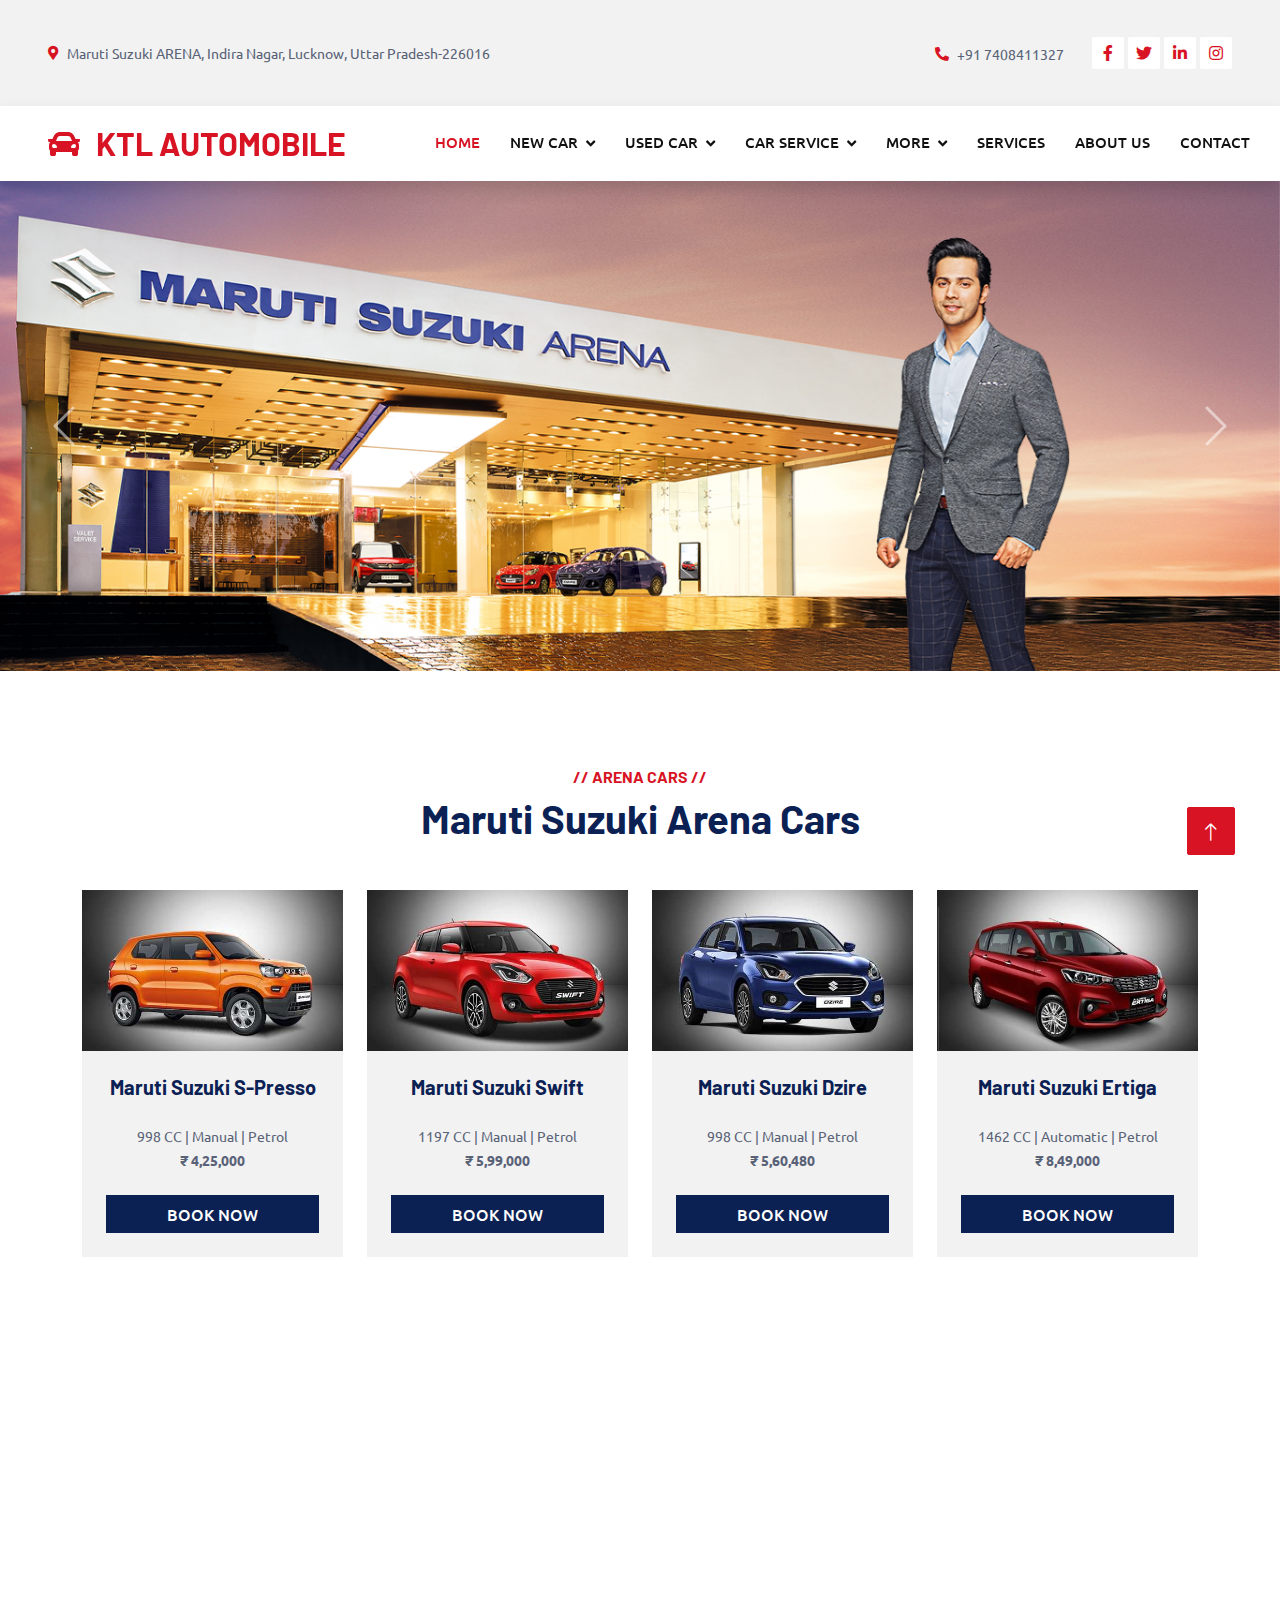
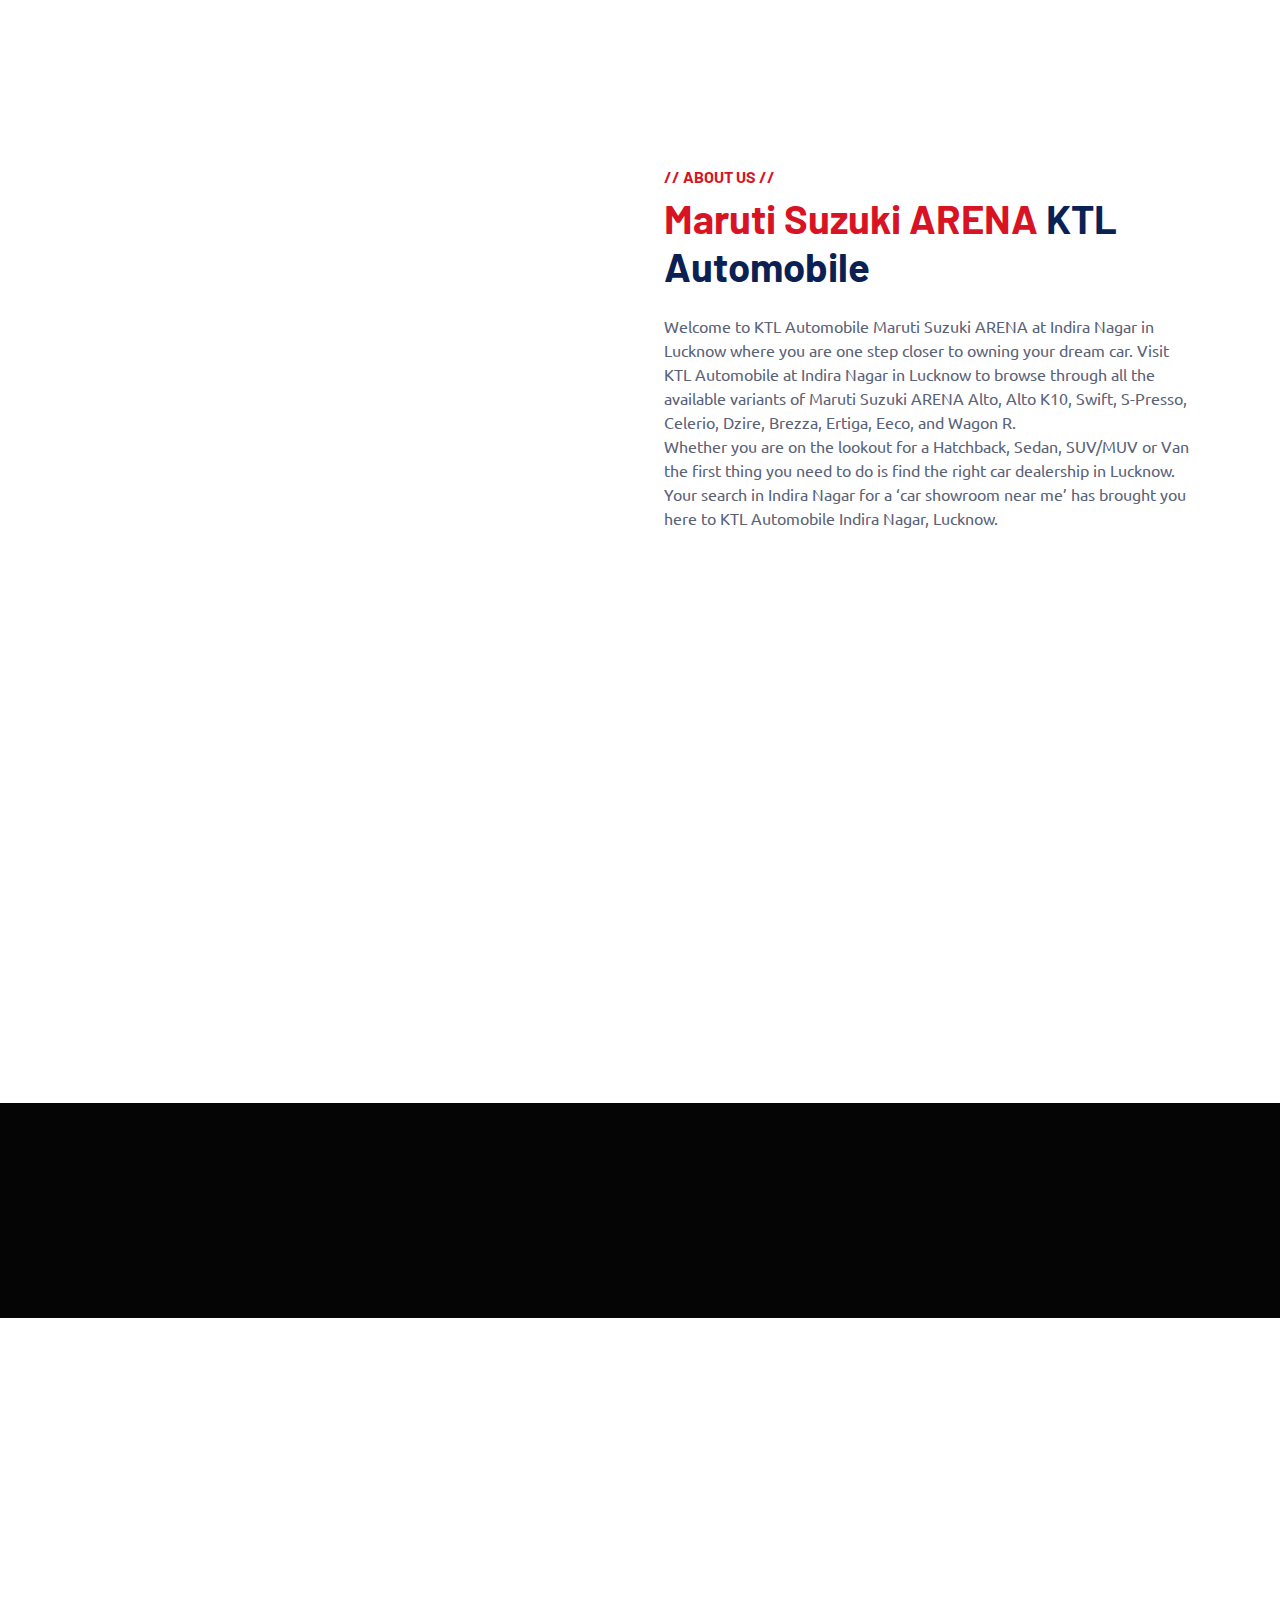
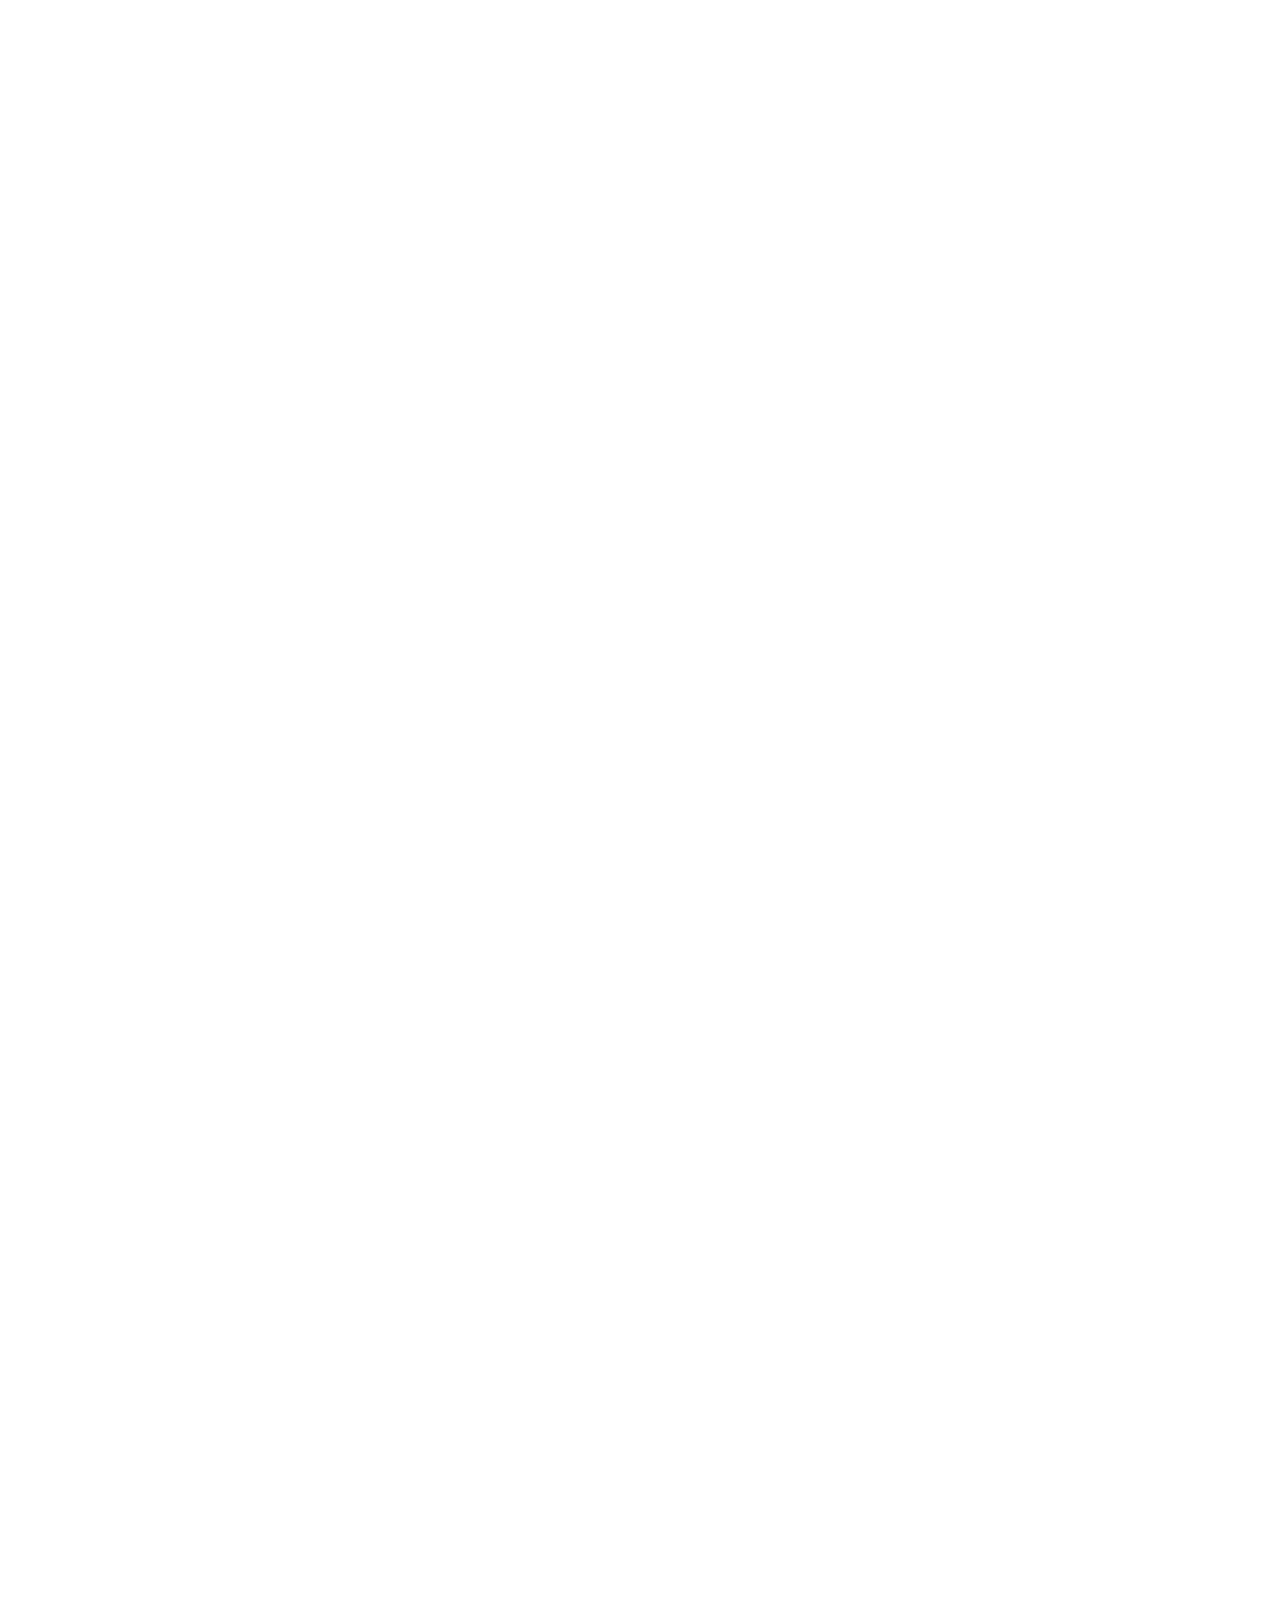
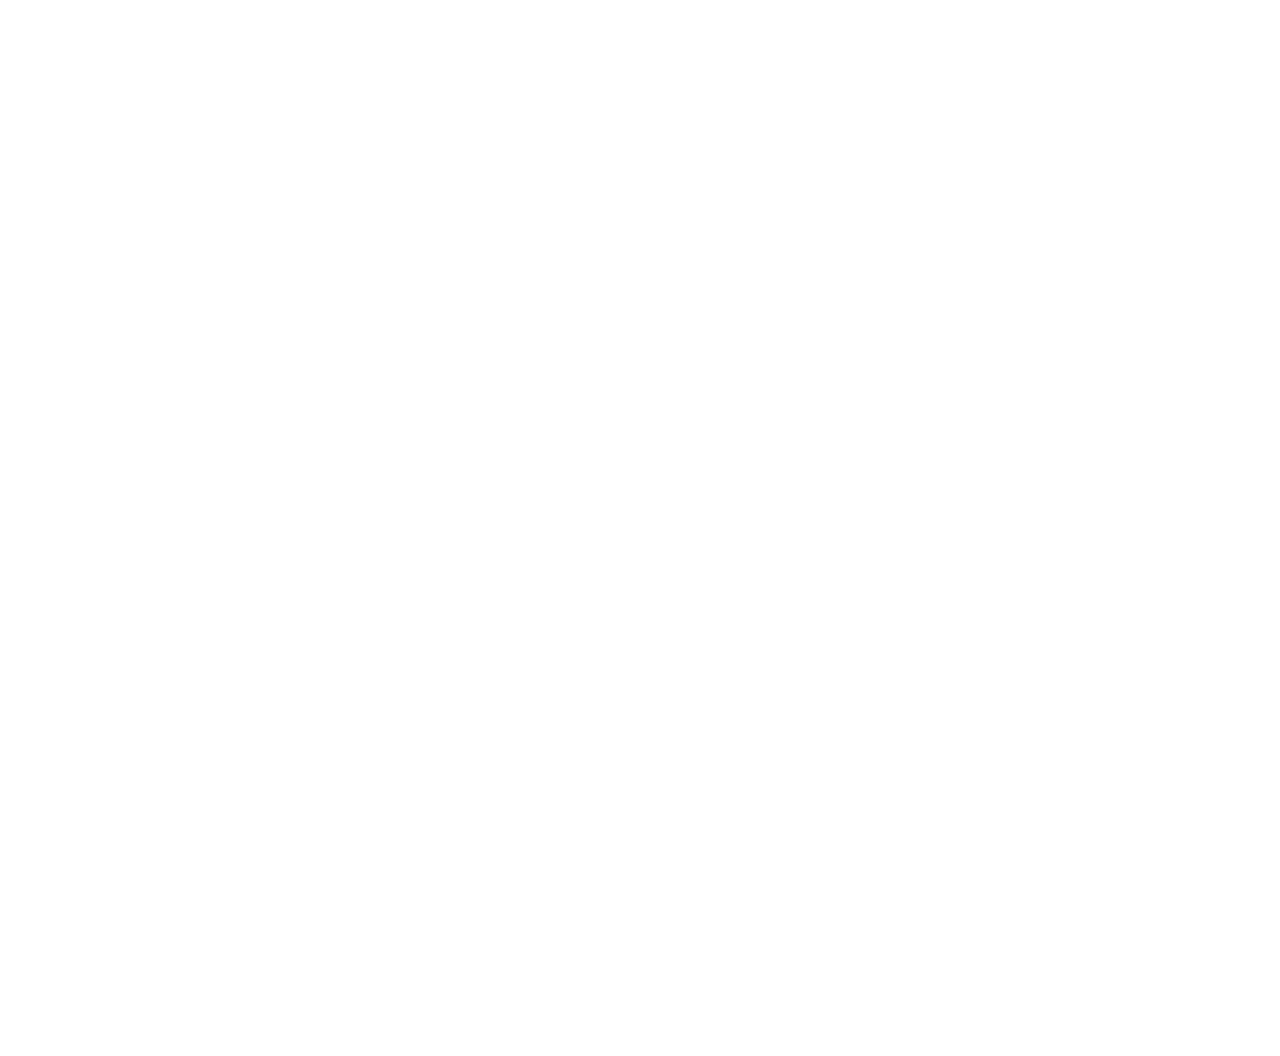
==== commit 5dd5e2c9: "Update index.html" ====
--- a/index.html
+++ b/index.html
@@ -7,6 +7,7 @@
     <meta content="width=device-width, initial-scale=1.0" name="viewport">
     <meta content="" name="keywords">
     <meta content="" name="description">
+    <meta name="facebook-domain-verification" content="ae6tz1dudsp9kzejigwix5ys22vwmj" />
 
     <!-- Favicon -->
     <link href="img/favicon.png" rel="icon">
@@ -60,7 +61,7 @@
             <div class="col-lg-5 px-5 text-end">
                 <div class="h-100 d-inline-flex align-items-center py-3 me-4">
                     <small class="fa fa-phone-alt text-primary me-2"></small>
-                    <small>+91 7290019945</small>
+                    <small>+91 7408411327</small>
                 </div>
                 <div class="h-100 d-inline-flex align-items-center">
                     <a class="btn btn-sm-square bg-white text-primary me-1" target="_blank"
@@ -215,7 +216,7 @@
         <button id="close" class="close-bt" style="float: right; top:0; font-weight: 700;">X</button>
         <h3 style="font-size: 20px; text-align: center; margin-top: 10px;">Thank you for visiting the KTL Automobile!!</h3><br>
         <h3 style="font-size: 20px; text-align: center; margin-top: 10px;">To Book Your Car Call On</h3>
-        <h4 style="font-size: 20px; text-align: center; color: crimson;">7290019945</h4><br>
+        <h4 style="font-size: 20px; text-align: center; color: crimson;">7408411327</h4><br>
 
         <h3 style="font-size: 20px; text-align: center;">Opening Hours</h3>
         <h4 style="font-size: 20px; text-align: center; color: crimson;">Sun - Sat : 10.00 AM - 08.00 PM</h4> <br>
@@ -821,7 +822,7 @@
                     <p class="mb-2"><i class="fa fa-map-marker-alt me-3"></i>Maruti Suzuki ARENA, Indira Nagar, K.T.L.
                         AUTOMOBILE PVT. LTD., Faizabad Road, Opp HAL Entrance Gate, Indira Nagar, Lucknow, Uttar
                         Pradesh-226016</p>
-                    <p class="mb-2"><i class="fa fa-phone-alt me-3"></i>+91 7290019945</p>
+                    <p class="mb-2"><i class="fa fa-phone-alt me-3"></i>+91 7408411327</p>
                     <p class="mb-2"><i class="fa fa-envelope me-3"></i>info@ktl.com</p>
                     <div class="d-flex pt-2">
                         <a class="btn btn-outline-light btn-social" href="https://twitter.com/"><i
@@ -891,4 +892,4 @@
     <script src="js/main.js"></script>
 </body>
 
-</html>+</html>
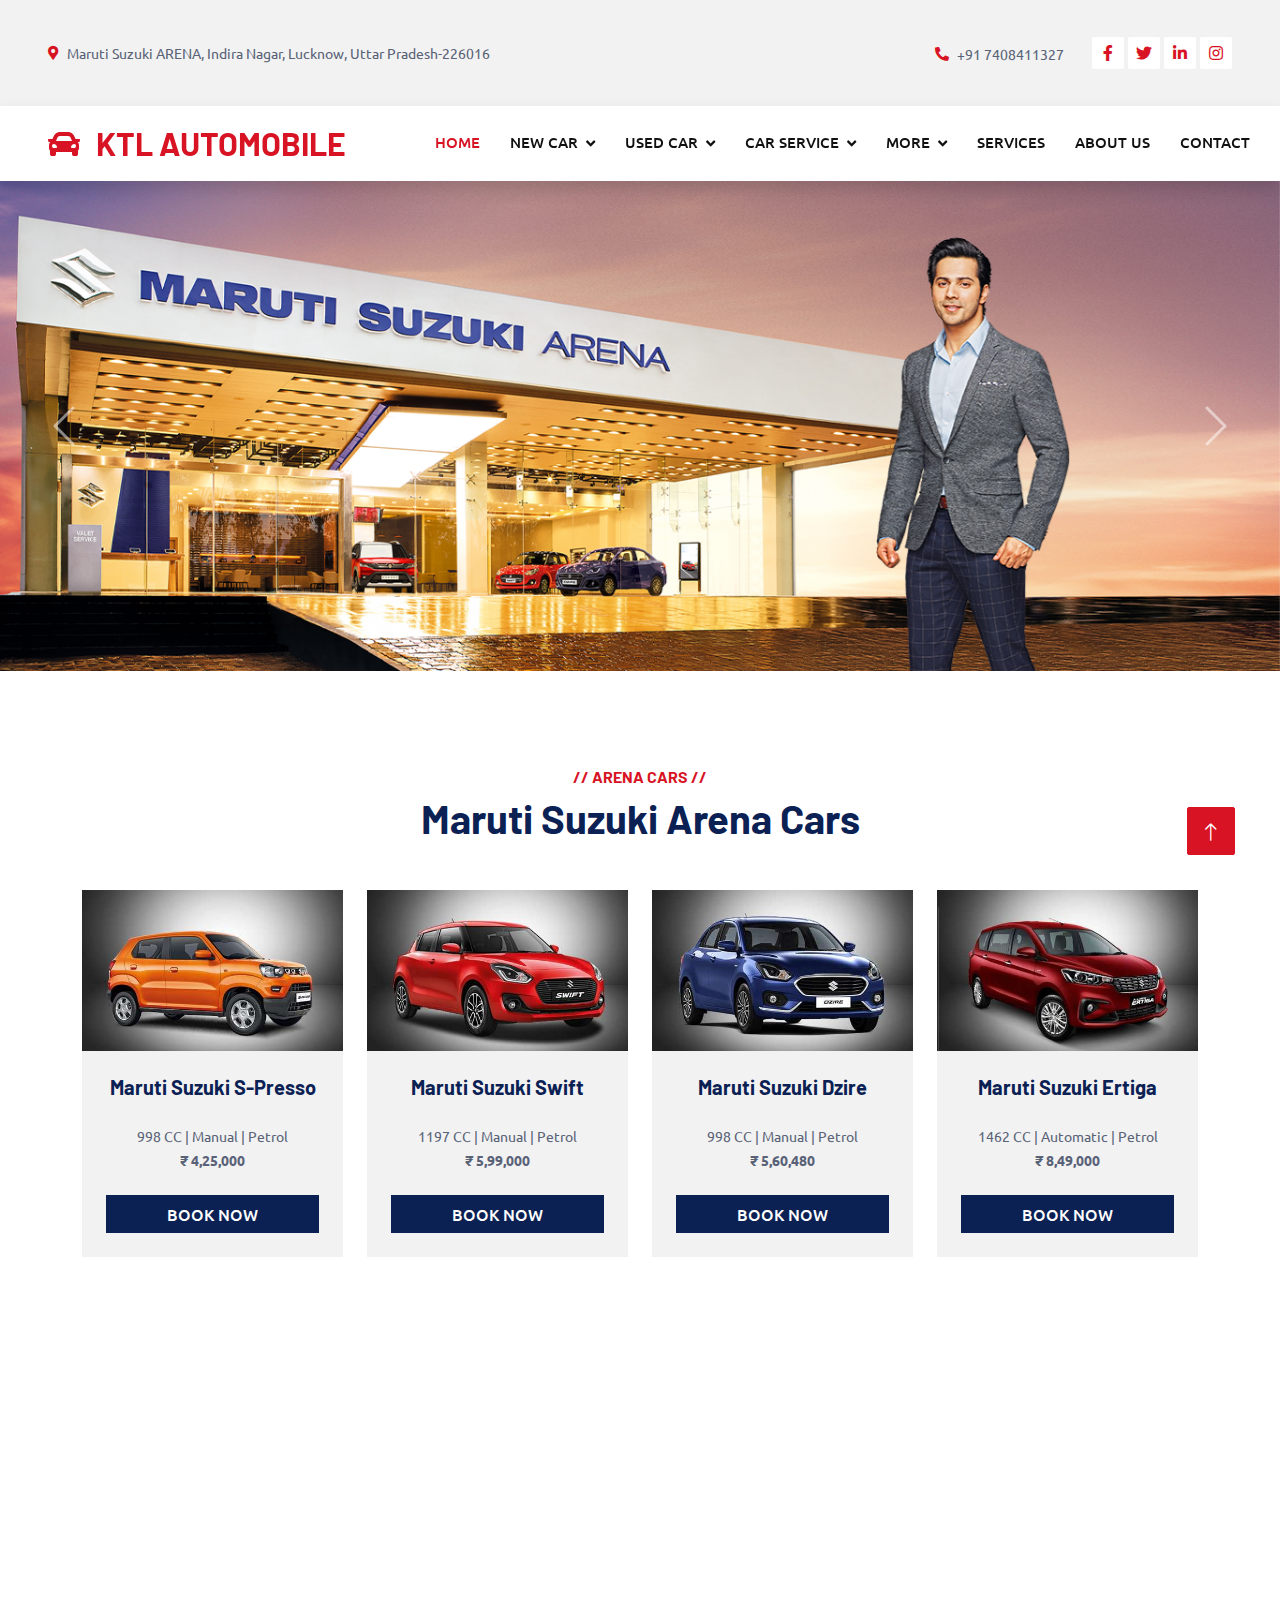
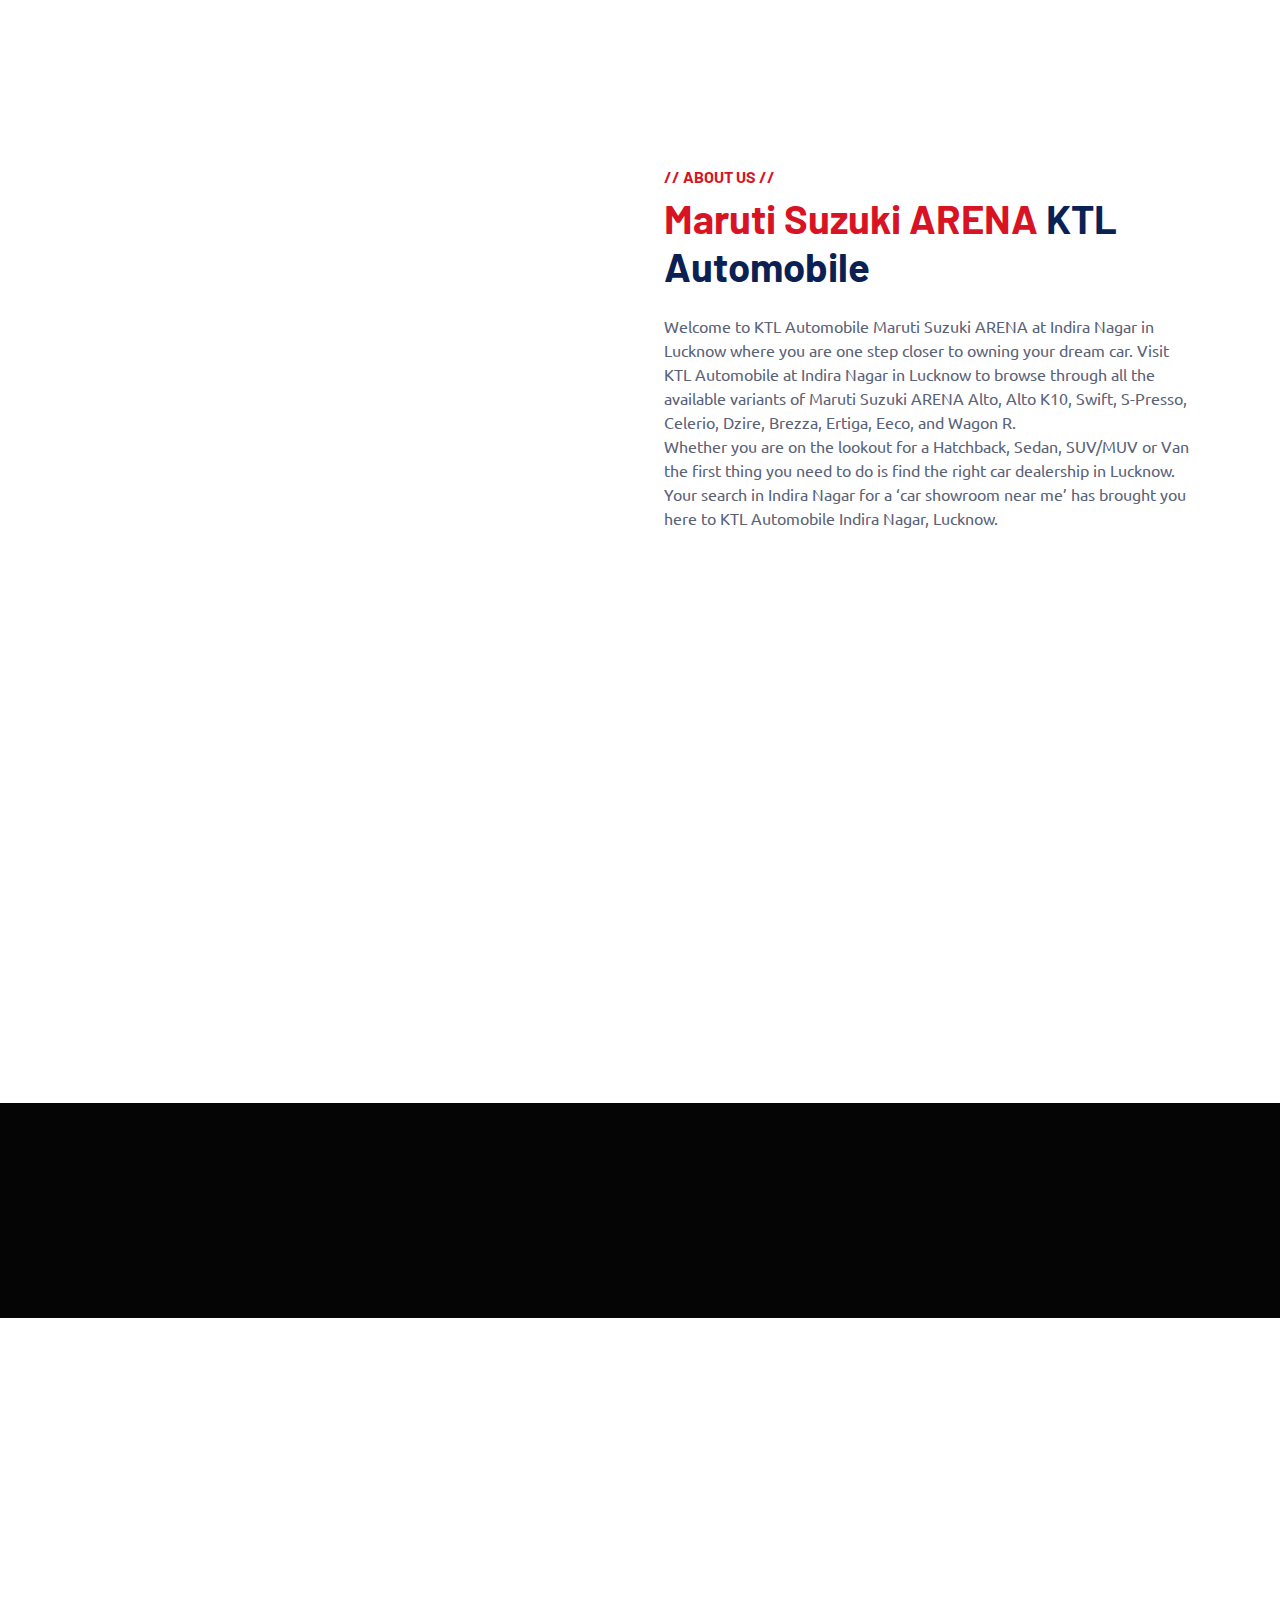
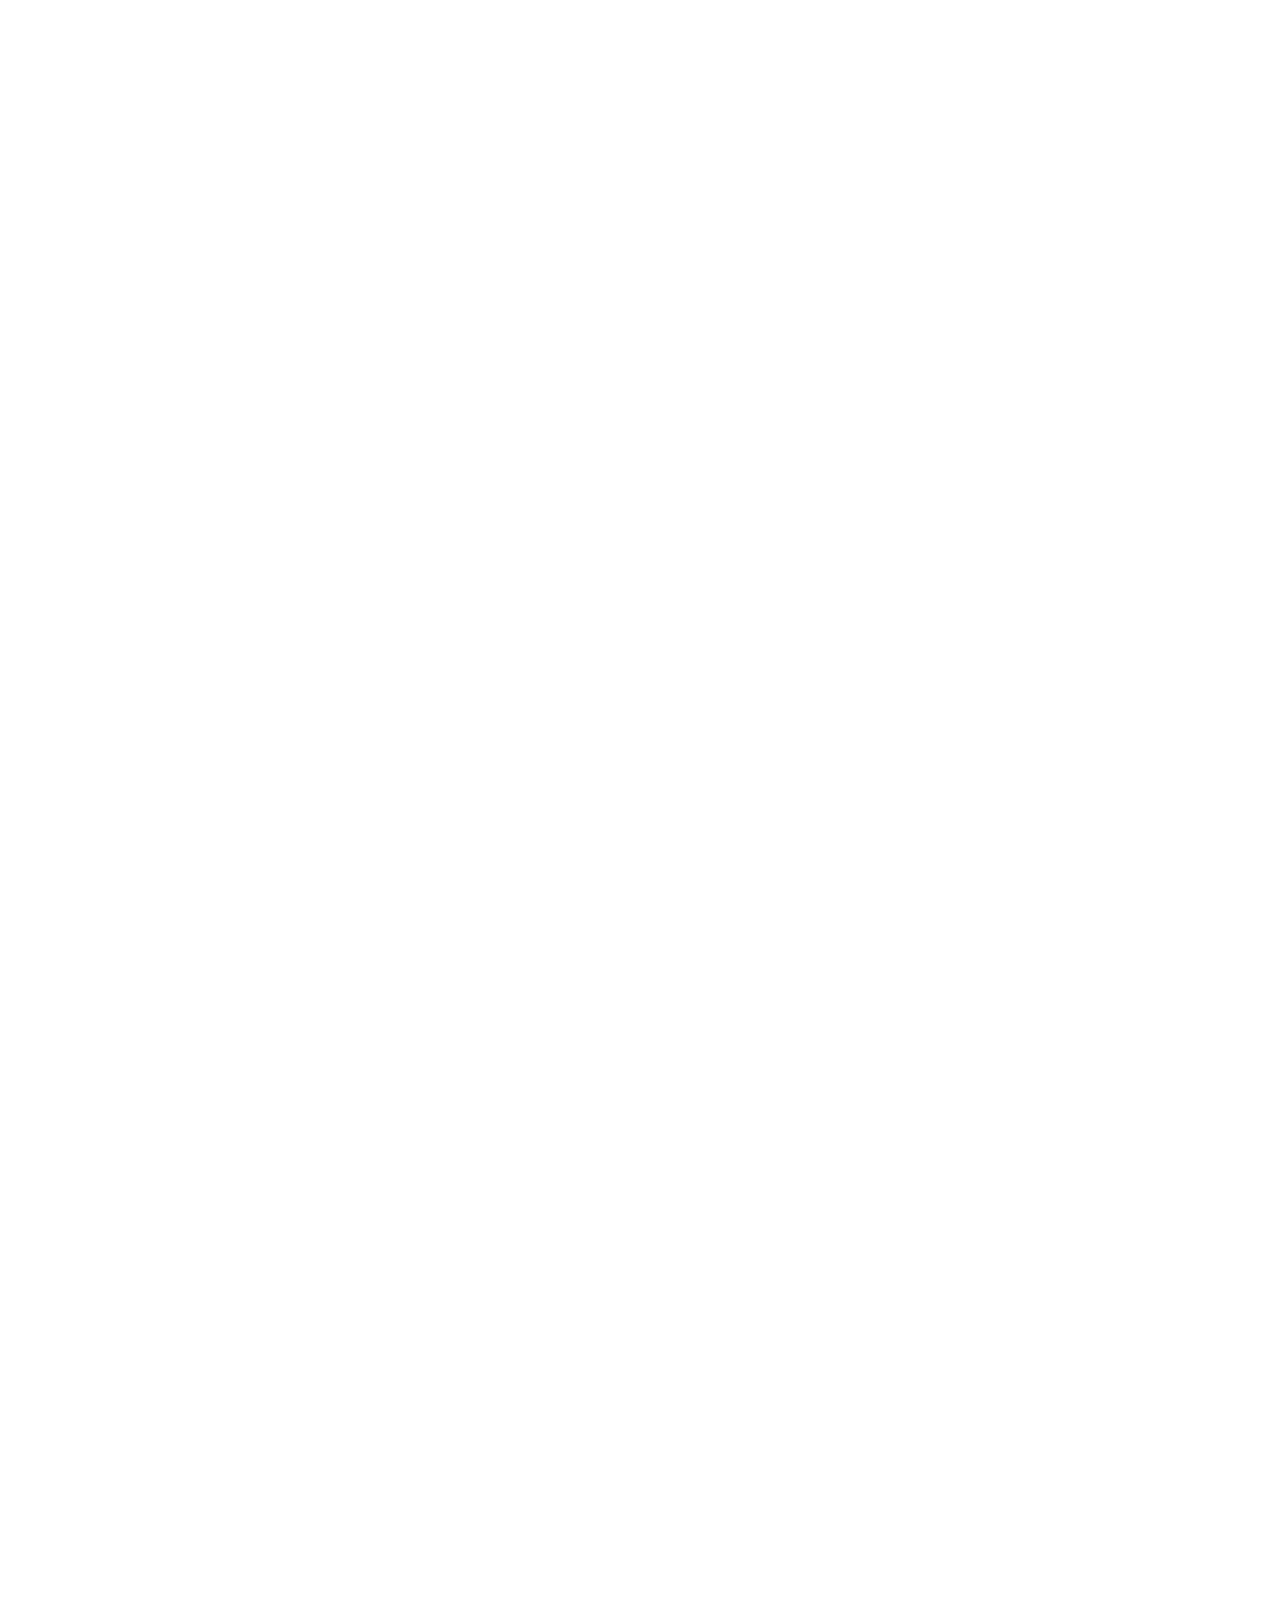
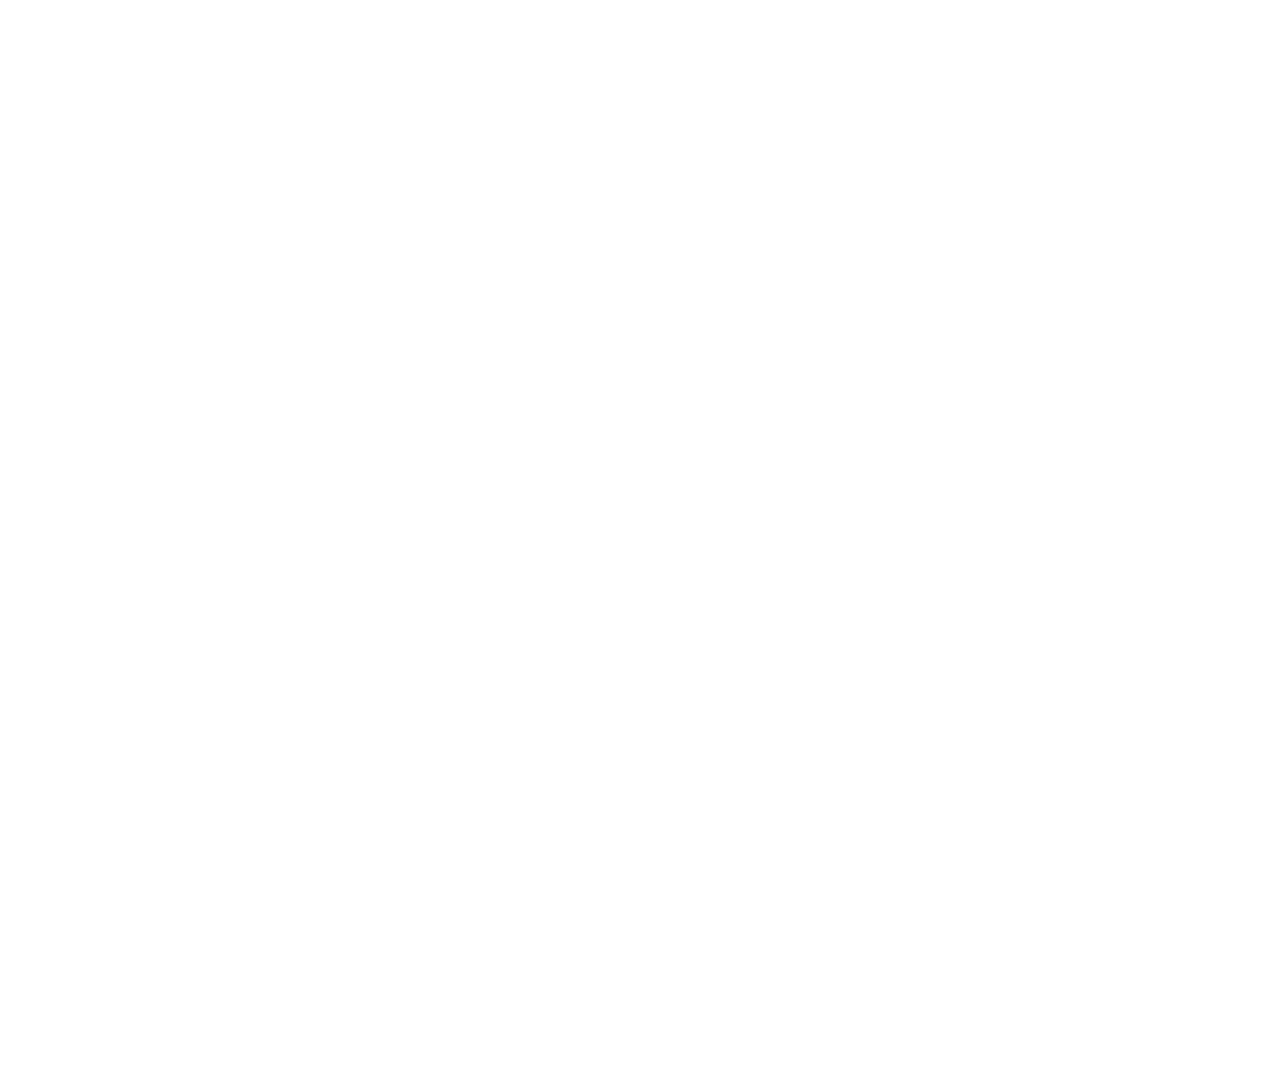
==== commit 1b9caeb2: "Update index.html" ====
--- a/index.html
+++ b/index.html
@@ -819,11 +819,9 @@
             <div class="row g-5">
                 <div class="col-lg-3 col-md-6">
                     <h4 class="text-light mb-4">Address</h4>
-                    <p class="mb-2"><i class="fa fa-map-marker-alt me-3"></i>Maruti Suzuki ARENA, Indira Nagar, K.T.L.
-                        AUTOMOBILE PVT. LTD., Faizabad Road, Opp HAL Entrance Gate, Indira Nagar, Lucknow, Uttar
-                        Pradesh-226016</p>
+                    <p class="mb-2"><i class="fa fa-map-marker-alt me-3"></i>KTL AUTOMOBILE PRIVATE LIMITED Opposite HAL, FAIZABAD ROAD, INDIRA NAGAR, Lucknow, Uttar Pradesh, 226016</p>
                     <p class="mb-2"><i class="fa fa-phone-alt me-3"></i>+91 7408411327</p>
-                    <p class="mb-2"><i class="fa fa-envelope me-3"></i>info@ktl.com</p>
+                    <p class="mb-2"><i class="fa fa-envelope me-3"></i>websupport@ktlautomobile.co.in</p>
                     <div class="d-flex pt-2">
                         <a class="btn btn-outline-light btn-social" href="https://twitter.com/"><i
                                 class="fab fa-twitter"></i></a>
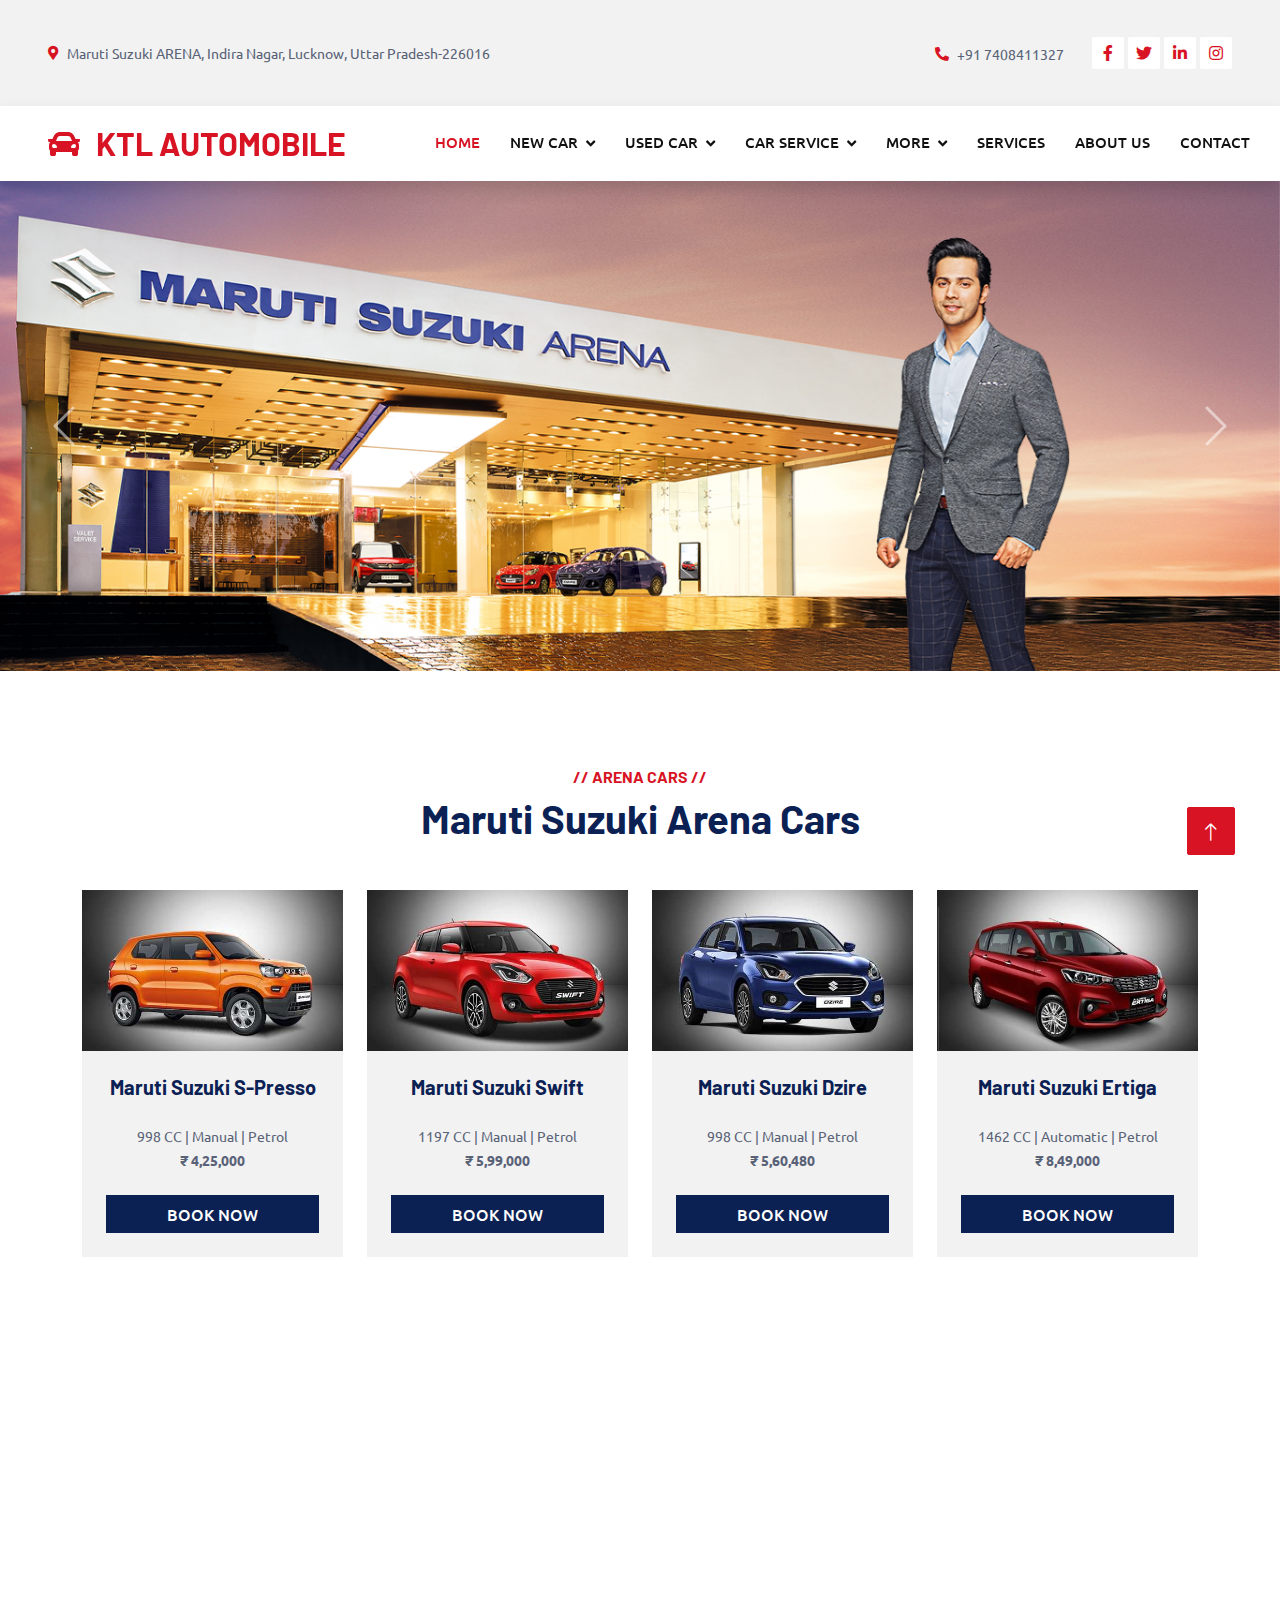
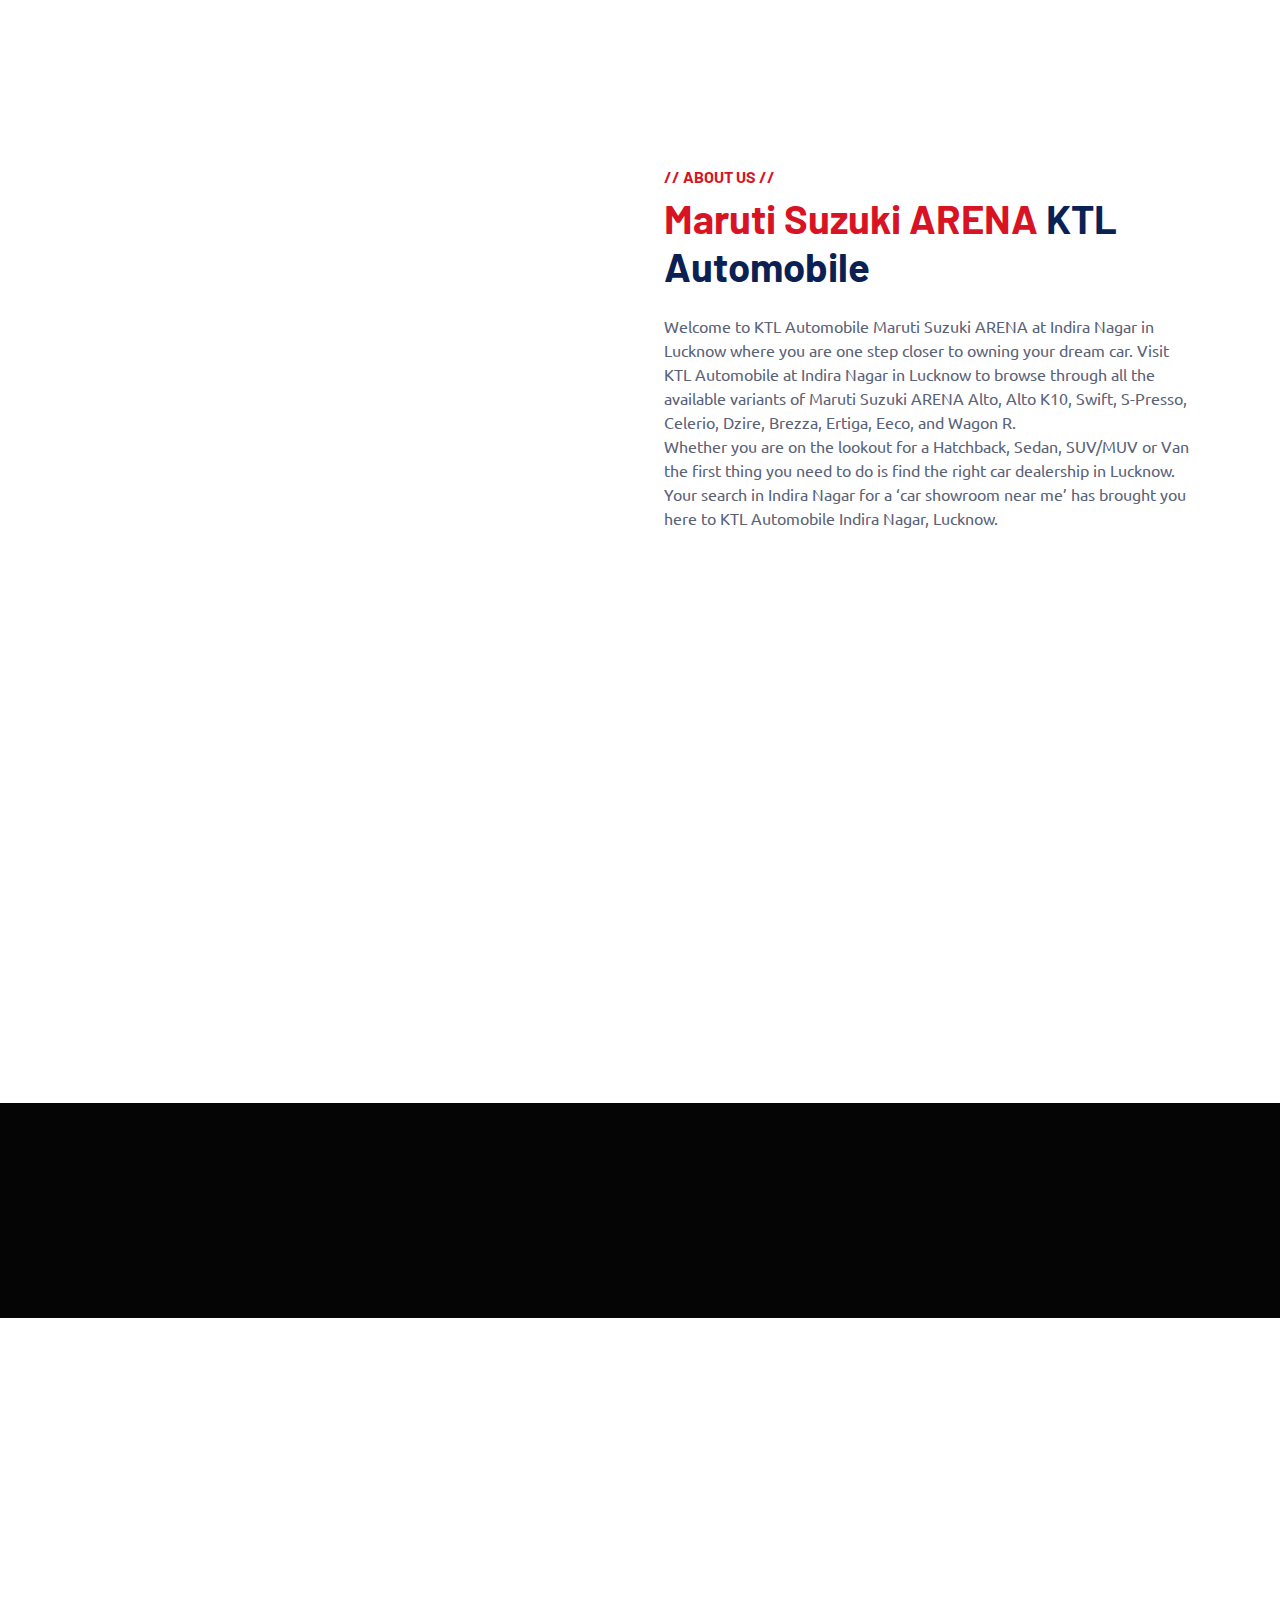
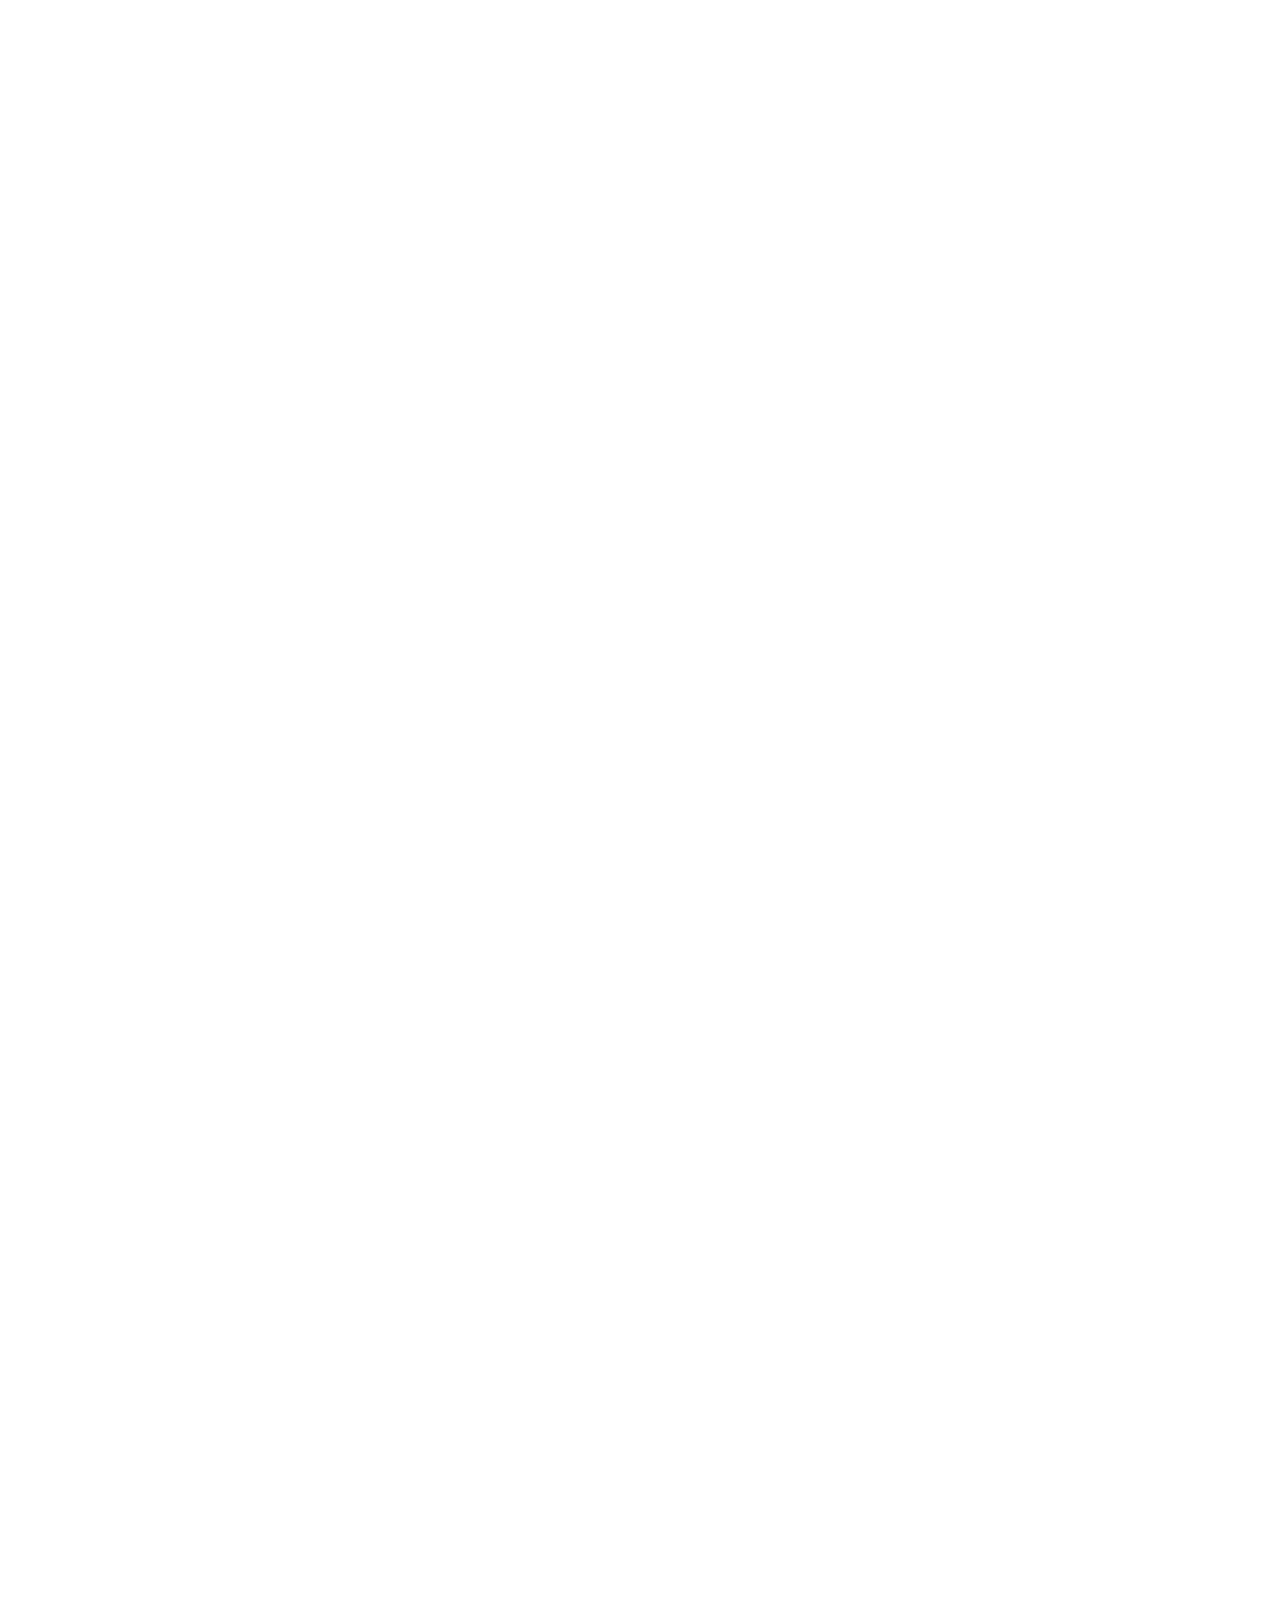
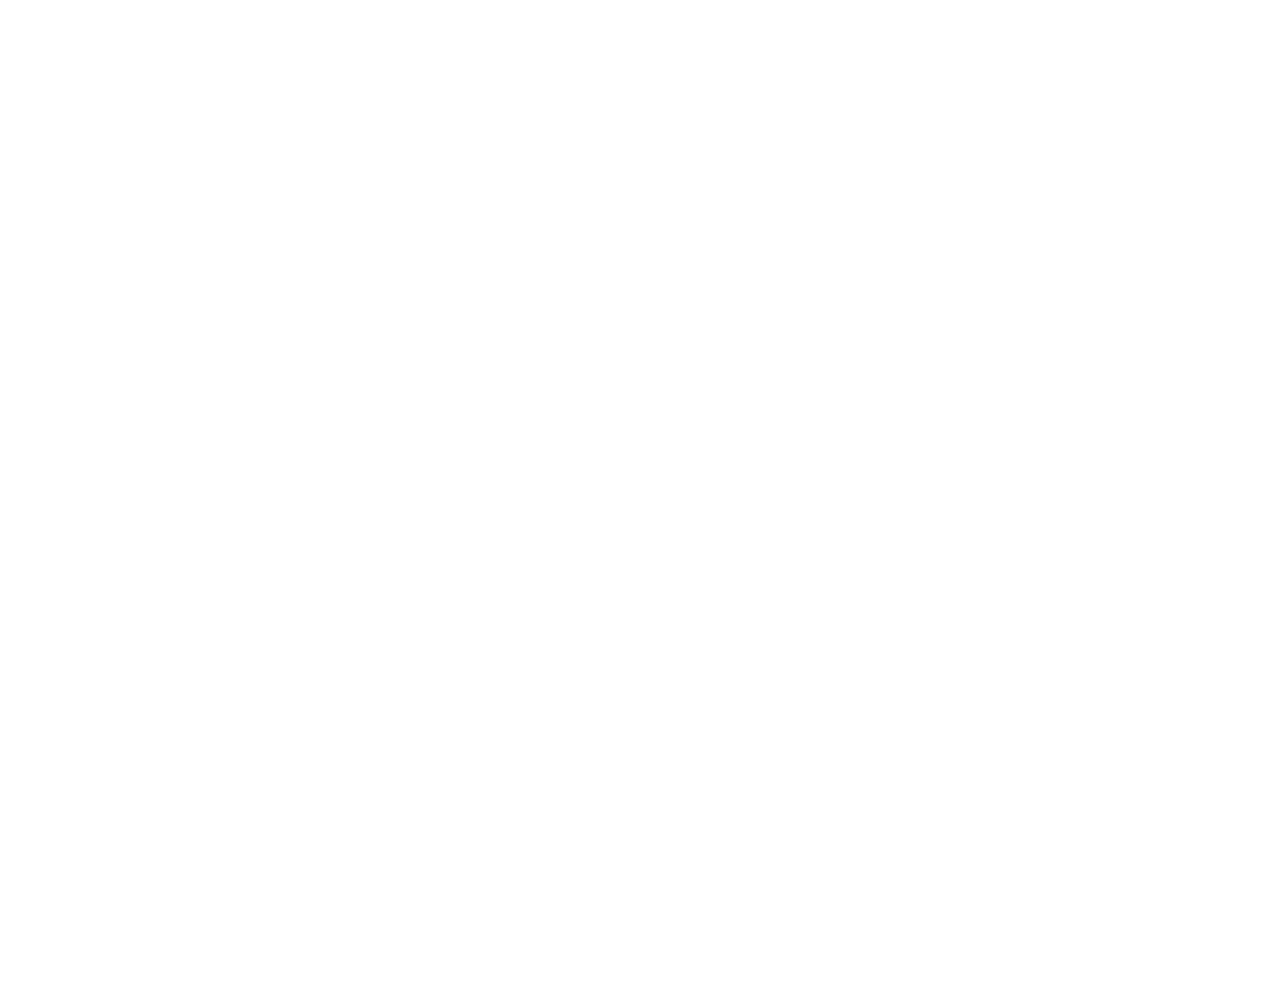
==== commit c231c77f: "Update index.html" ====
--- a/index.html
+++ b/index.html
@@ -817,7 +817,7 @@
     <div class="container-fluid bg-dark text-light footer pt-5 mt-5 wow fadeIn" data-wow-delay="0.1s">
         <div class="container py-5">
             <div class="row g-5">
-                <div class="col-lg-3 col-md-6">
+                <div class="col-lg-4 col-md-6">
                     <h4 class="text-light mb-4">Address</h4>
                     <p class="mb-2"><i class="fa fa-map-marker-alt me-3"></i>KTL AUTOMOBILE PRIVATE LIMITED Opposite HAL, FAIZABAD ROAD, INDIRA NAGAR, Lucknow, Uttar Pradesh, 226016</p>
                     <p class="mb-2"><i class="fa fa-phone-alt me-3"></i>+91 7408411327</p>
@@ -833,7 +833,7 @@
                                 class="fab fa-linkedin-in"></i></a>
                     </div>
                 </div>
-                <div class="col-lg-3 col-md-6">
+                <div class="col-lg-2 col-md-6">
                     <h4 class="text-light mb-4">Opening Hours</h4>
                     <h6 class="text-light">Sunday - Saturday:</h6>
                     <p class="mb-4">10.00 AM - 08.00 PM</p>
